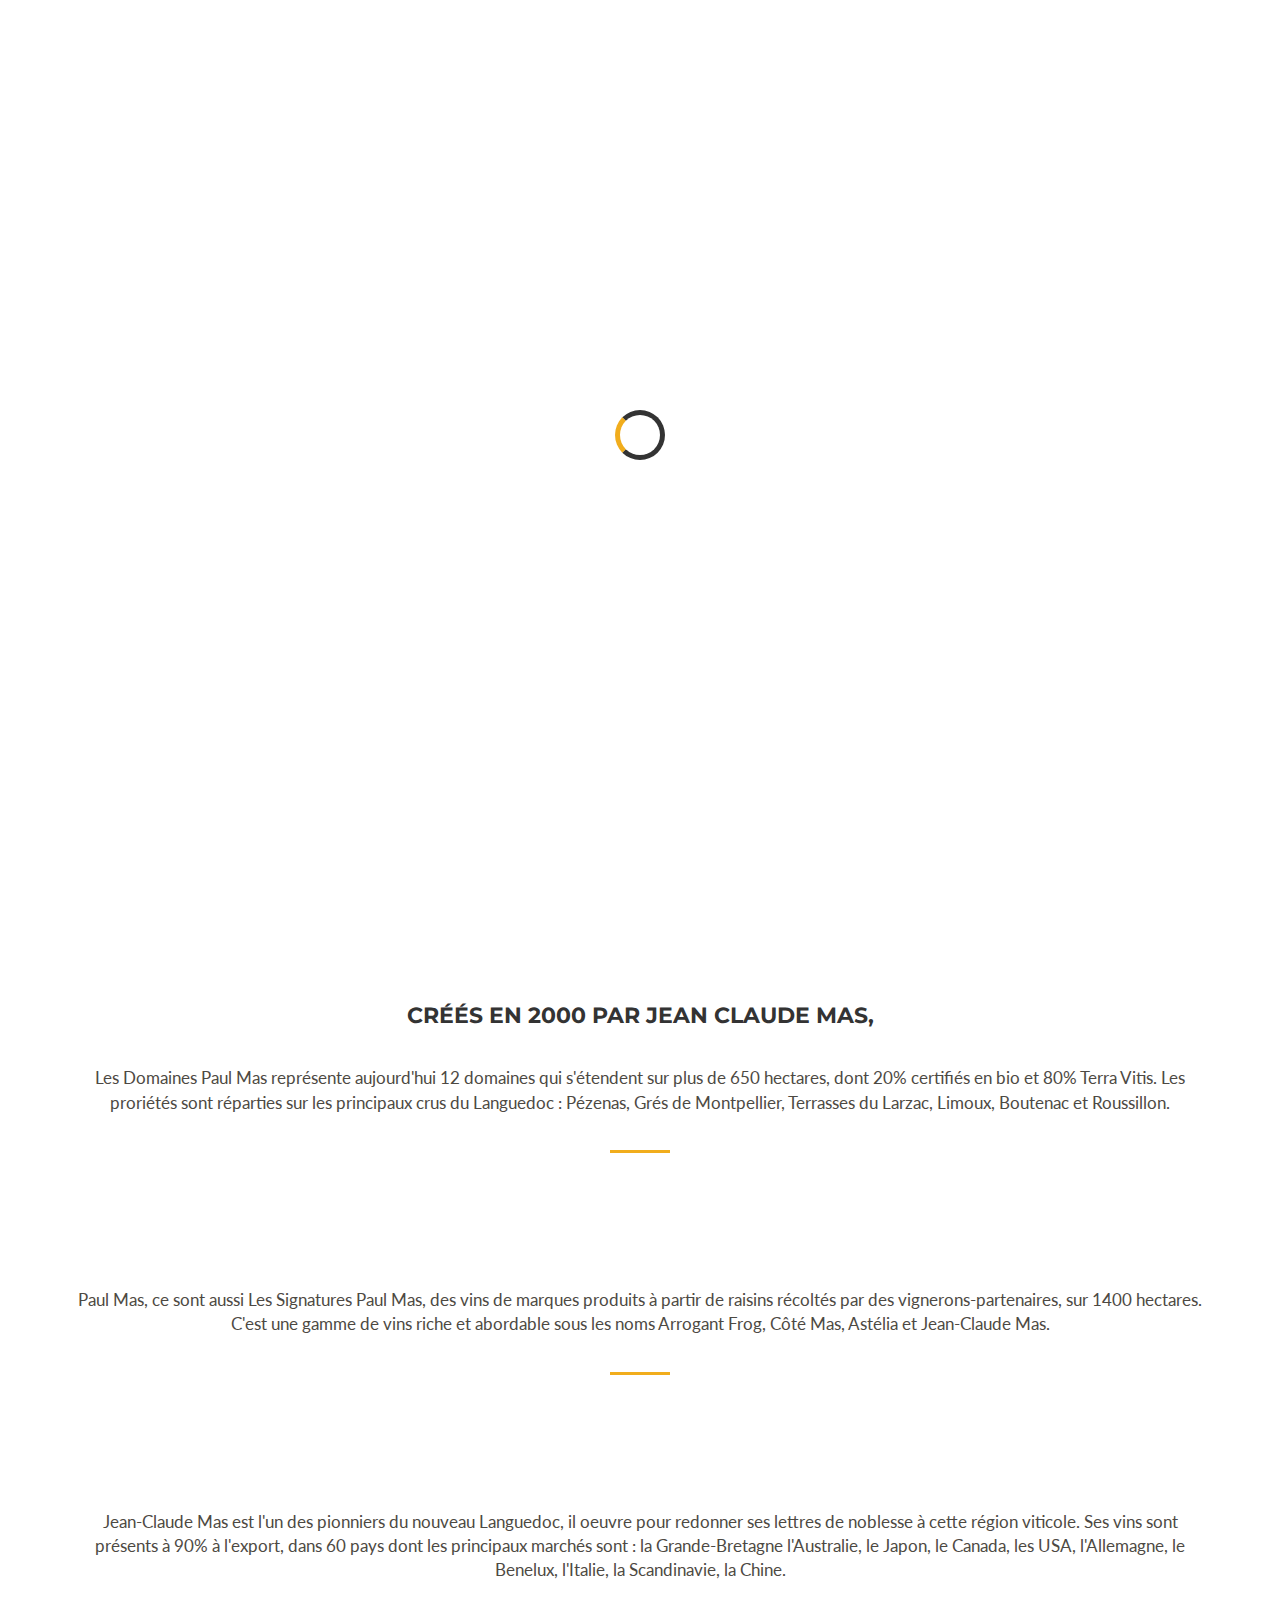
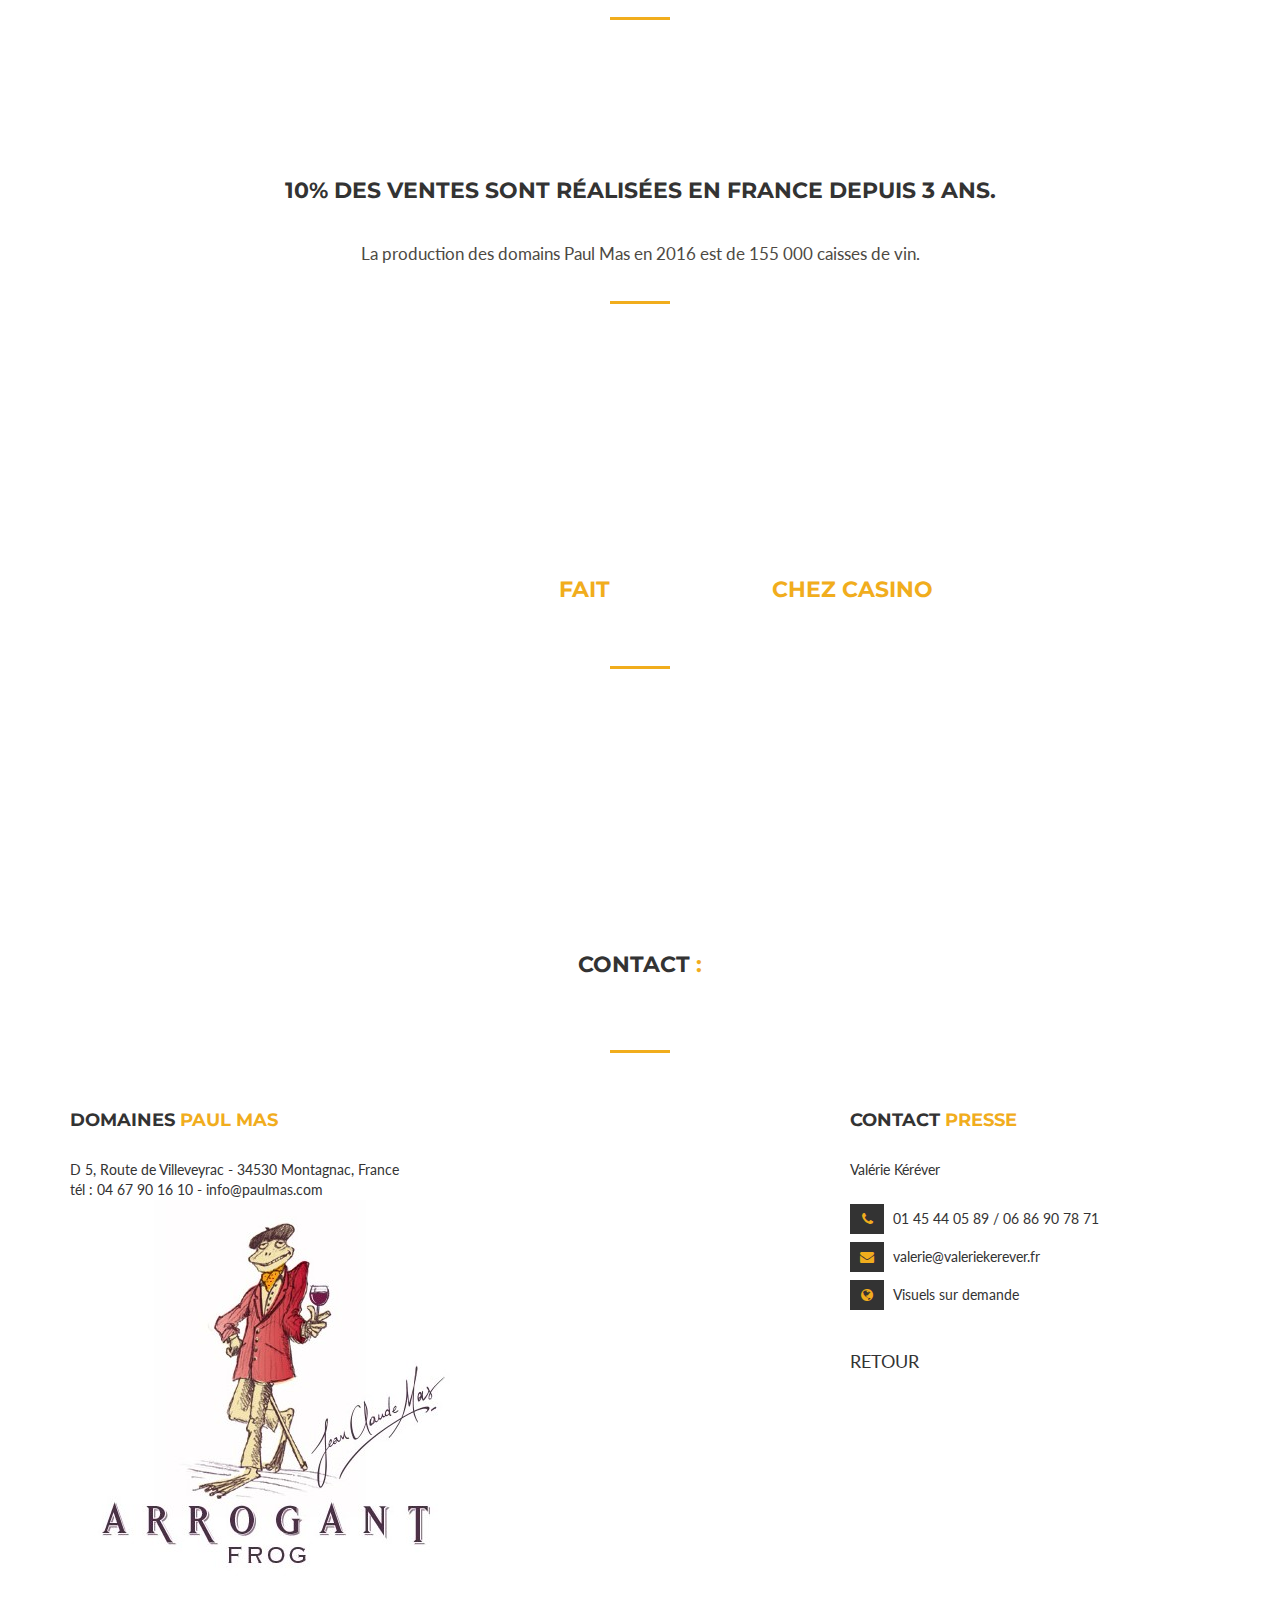
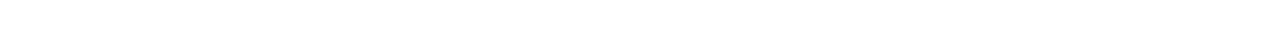
==== frog/about.html @ 51ed3159 "last" ====
<!DOCTYPE html>
<html lang="fr">
  <head>
    <meta charset="utf-8">
    <meta http-equiv="X-UA-Compatible" content="IE=edge">
    <meta name="viewport" content="width=device-width, initial-scale=1">
    <title>A Propos des Domaines Paul Mas</title>

    <!-- CSS Files
        ========================================================================= --> 
    <link href="css/reset.css" rel="stylesheet">
    <link href="css/bootstrap.css" rel="stylesheet">
    <link href="css/style2.css" rel="stylesheet">
    <link href="css/color_3.css" rel="stylesheet">
    <link href="css/font-awesome.min.css" rel="stylesheet">
    <link href="css/jquery.bxslider.css" rel="stylesheet">
    <link href="css/animate.css" rel="stylesheet">

    <!-- HTML5 Shim and Respond.js IE8 support of HTML5 elements and media queries -->
    <!-- WARNING: Respond.js doesn't work if you view the page via file:// -->
    <!--[if lt IE 9]>
      <script src="https://oss.maxcdn.com/libs/html5shiv/3.7.0/html5shiv.js"></script>
      <script src="https://oss.maxcdn.com/libs/respond.js/1.4.2/respond.min.js"></script>
    <![endif]-->
  </head>
  <body>

	
	<!-- Loader page -->
	<div id="pageloader">   
	    <div class="loader-item text-center">
	        <div class="loader">Loading...</div>
	    </div>
	</div>
	<!-- End loader page --> 



	<!-- Primary Page Layout
        ========================================================================= -->
		
	<div id="home">
	
		<div id="slides_background_home">
			<div class="slides-container">
				<div class="img0"></div>
			</div>
		</div>
			
		<div class="container main">
			<div class="fullbg_bigtxt">A Propos Des Domaines Paul Mas</div>
		</div>
			
	</div>




	<!-- menu
        ========================================================================= -->
    <div class="menu_white1">


	</div>
		


	<!-- About Us Section
        ========================================================================= -->
	<section id="about" class="container">	
		<div class="big_title">
			<div class="big_title_txt montserrat_font">Créés en 2000 par Jean Claude Mas,</div>
			<div class="text_und_big_title">
				Les Domaines Paul Mas représente aujourd'hui 12 domaines qui
				s'étendent sur plus de 650 hectares, dont 20% certifiés en bio et 80% Terra Vitis.
				Les proriétés sont réparties sur les principaux crus du Languedoc : Pézenas, Grés de Montpellier,
				Terrasses du Larzac, Limoux, Boutenac et Roussillon.
			</div>
			<div class="big_title_txt_separ background_color"></div>
		</div>

		<div class="big_title">
			<div class="big_title_txt montserrat_font"></div>
			<div class="text_und_big_title">
				Paul Mas, ce sont aussi Les Signatures Paul Mas, des vins de marques produits à partir de raisins
				récoltés par des vignerons-partenaires, sur 1400 hectares.
				C'est une gamme de vins riche et abordable sous les noms Arrogant Frog,
				Côté Mas, Astélia et Jean-Claude Mas.

			</div>
			<div class="big_title_txt_separ background_color"></div>
		</div>

		<div class="big_title">
			<div class="big_title_txt montserrat_font"></div>
			<div class="text_und_big_title">
				Jean-Claude Mas est l'un des pionniers du nouveau Languedoc, il oeuvre pour redonner ses lettres de
				noblesse à cette région viticole.
				Ses vins sont présents à 90% à l'export, dans 60 pays dont les principaux marchés sont :
				la Grande-Bretagne l'Australie, le Japon, le Canada, les USA, l'Allemagne, le Benelux,
				l'Italie, la Scandinavie, la Chine.

			</div>
			<div class="big_title_txt_separ background_color"></div>
		</div>
		<div class="section_content">
			<div class="about_content">

			</div>
		</div>
	</section>
	
	<!-- Our Company Section
        ========================================================================= -->
	<section id="company" class="container">	
		<div class="big_title">
			<div class="big_title_txt montserrat_font">10% des ventes sont réalisées en France depuis 3 ans.</div>
			<div class="text_und_big_title">
				La production des domains Paul Mas en 2016 est de 155 000 caisses de vin.
			</div>
			<div class="big_title_txt_separ background_color"></div>
		</div>

	</section>
		
	<!-- Simple Text Background
        ========================================================================= -->
	<section id="simple_txt_background" class="text-center">
		
		<div class="big_title_txt_bg"> 
			ARROGANT FROG <span class="text_color">FAIT</span> SON ENTREE <span class="text_color"> CHEZ CASINO</span>
		</div>
		<div class="big_title_txt_separ_bg background_color"></div>
	</section>
		

	
	<!-- Contact Us Section
        ========================================================================= -->	
	<section id="contact" class="container">	
		<div class="big_title">
			<div class="big_title_txt montserrat_font">Contact <span class="text_color">:</span></div>
			<div class="text_und_big_title">

			</div>
			<div class="big_title_txt_separ background_color"></div>
		</div>
		<div class="section_content">
			<div class="row">
				<div class="col-md-6 contact_content_left">
					<div class="content_big_title">
						Domaines <span class="text_color">Paul Mas</span>
					</div>
					<div class="contact_small_text">
						D 5, Route de Villeveyrac - 34530 Montagnac, France<br>
						tél : 04 67 90 16 10 - info@paulmas.com
					</div>
					<img src="img/arrogant.jpg">
				</div>
				<div class="col-md-4 col-md-offset-2">
					<div class="content_big_title">
						Contact <span class="text_color">Presse</span>
					</div>
					<div class="contact_small_text">
						Valérie Kéréver
					</div>
					<div class="contact_right_details">
						<div class="">
							<i class="fa fa-phone text_color"></i> 
							<span>01 45 44 05 89 / 06 86 90 78 71</span>
						</div>
						<div class="">
							<i class="fa fa-envelope text_color"></i> 
							<span><a href="#" class="link_hoverw">valerie@valeriekerever.fr</a></span>
						</div>
						<div class="">
							<i class="fa fa-globe text_color"></i> 
							<span>Visuels sur demande</span>
						</div>
					</div>
                        <div class="content_big_title">
                            <a href="index.html">Retour</a>
                        </div>
				</div>
			</div>
			
		</div>
	</section>
	
	
	<!-- Footer
        ========================================================================= -->

    <!-- jQuery (necessary for Bootstrap's JavaScript plugins) -->
    <script src="js/jquery-1.11.0.min.js"></script>
	
    <!-- Plugins for Bootstrap -->
    <script src="js/bootstrap.min.js"></script>
	
	<!-- Jquery Appear -->
    <script src="js/jquery.appear.js"></script>
	
	<!-- jQuery Easing v1.3 -->
    <script src="js/jquery.easing.1.3.js"></script>
    
	<!-- Modernizr v2.7.1 -->
	<script src="js/modernizr-latest.js"></script> 
	
	<!-- enquire -->
	<script src="js/enquire.min.js"></script> 
	
	<!-- WoW animation -->
	<script src="js/wow.min.js"></script>

	<!-- Superslides - v0.6.2 - 2013-07-10 -->
	<script src="js/jquery.superslides.min.js"></script>
	
	<!-- FitVids 1.1 -->
	<script src="js/jquery.fitvids.js"></script>
	
	<!-- jQuery OwlCarousel v1.3.2 -->
	<script src="js/owl.carousel.min.js"></script>

	<!-- jPlayer 2.6.0 -->
	<script src="js/jquery.jplayer.min.js"></script>

	<!-- Isotop -->
	<script src="js/jquery.isotope.min.js"></script>

	<!-- jQuery countTo Plugin -->
	<script src="js/jquery.countTo.js"></script>

	<!-- Sticky -->
	<script src="js/jquery.sticky.js"></script>
	
	<!-- Nice Scroll -->
	<script src="js/jquery.nicescroll.js"></script>
	
	<!-- bxslider -->
	<script src="js/jquery.bxslider.min.js"></script>

	<!--jquery.mb.YTPlayer JS -->
	<script src="js/jquery.mb.YTPlayer.js"></script>
	
	<!-- One Page Nav -->
	<script src="js/jquery.nav.js"></script>

	<!-- Easy Pie Chart -->
	<script src="js/jquery.easy-pie-chart.js"></script>
	
	<!-- GMAP3 Plugin for JQuery -->
	<script type="text/javascript" src="http://maps.google.com/maps/api/js?sensor=false&amp;language=en"></script>
	<script src="js/gmap3.min.js"></script>

	<!-- jQuery code for Masonry Blog -->
	<script src="js/script_masonryb.js"></script>
	
	<!-- jQuery code for plugins -->
    <script src="js/script.js"></script>

    
  </body>
</html>
---- frog/css/style2.css ----
@import url(http://fonts.googleapis.com/css?family=Lato:100,300,400,700,900,100italic,300italic,400italic,700italic,900italic);
@import url(http://fonts.googleapis.com/css?family=Montserrat:400,700);

body {
    overflow:hidden;
}

/* Initial font */
body, a, blockquote{
	font-family: 'Lato', sans-serif;
	font-weight: 400; 
	color: #333333;
	background: url(../img/body_bg.png);
}

p{
	font-family: 'Lato', sans-serif;
	font-weight: 400; 
	color: #505050;
	font-size: 14px;
}

a, input[type="submit"], input[type="reset"]{
	text-decoration: none;
	-webkit-transition: all 0.2s linear;
	-moz-transition: all 0.2s linear;
	-o-transition: all 0.2s linear;
	transition: all 0.2s linear;
}

*:focus {
    outline: 0;
}

.space{
	width: 100%;
	margin: 52px 0;
	height: 10px;
}

button{
	background-color: white;
	border: solid 1px #333333;
	font-size: 14px;
	padding: 12px 22px;
	color: #333333;
}


/* Page Loading */

#pageloader {
	width: 100%;
	height: 100%;
	position: fixed;
	z-index: 999999;
	background: white;
}

.loader-item {
	position: absolute;
	width: auto;
	height: auto;
	margin: -25px 0 0 -25px;
	top:45%;
	left:50%;
	text-align:center;
}

.loader {
  margin: 6em auto;
  font-size: 5px;
  position: relative;
  text-indent: -9999em;
  border-top: 1.1em solid #333333;
  border-right: 1.1em solid #333333;
  border-bottom: 1.1em solid #333333;
  border-left: 1.1em solid #333333;
  -webkit-animation: load8 1.1s infinite linear;
  animation: load8 1.1s infinite linear;
}

.loader,
.loader:after {
  border-radius: 50%;
  width: 10em;
  height: 10em;
}
@-webkit-keyframes load8 {
  0% {
    -webkit-transform: rotate(0deg);
    transform: rotate(0deg);
  }
  100% {
    -webkit-transform: rotate(360deg);
    transform: rotate(360deg);
  }
}
@keyframes load8 {
  0% {
    -webkit-transform: rotate(0deg);
    transform: rotate(0deg);
  }
  100% {
    -webkit-transform: rotate(360deg);
    transform: rotate(360deg);
  }
}

/* Top Menu */
.navsticky{
	width: 100%;
	z-index: 99999;
}

.navbar-topaz{
	background-color: white;
	background-image: none;
	opacity: 0.95;
	-webkit-transition: all 0.2s linear;
	-moz-transition: all 0.2s linear;
	-o-transition: all 0.2s linear;
	transition: all 0.2s linear;
}

.navbar-topaz > .container .navbar-brand, .navbar-topaz > .container-fluid .navbar-brand{
	background-image: none;
}

.navbar-topaz:hover{
	opacity: 1;
}

.navsticky .navbar{
	border-radius: 0;
}

.navsticky .navbar a{
	color: #333333;
	line-height: 34px;
}

.navsticky .dropdown-menu{
	background-color: white;
	color: #333333;
	border-radius: 0;
}

.navsticky .dropdown-menu>li>a, .navsticky .dropdown-menu>li>a{
	background-color: transparent;;
	color: #333333;
}

.navsticky .nav>li>a{
	padding: 10px 25px;
	line-height: 44px;
	background-image: none;
}

.navsticky .dropdown-menu>li>a{
	font-weight: 400;
	background-image: none;
}

.navopacity{
	opacity: 0.9;
}



/* Super Slides background */
#home {
	width:100%;
	height:auto;
	position:relative;	
}

#slides_background {
	position: relative;
	background-color:black;
}

#slides_background .slides-container {
	display: none;
}

#slides_background .slides-container  div,
#slides_background .slides-container  img{
	width:100%;
	height:100%;
}

#slides_background_home {
	position: relative;
	background-color:black;
}

#slides_background_home .slides-container {
	display: none;
}

#slides_background_home .slides-container  div,
#slides_background_home .slides-container  img{
	width:100%;
	height:100%;
}

/* Change the picture of the home background here */
#slides_background_home .slides-container .img0{
	background:url(../img/vignoble.jpg) center fixed ;
}

#slides_background_home .slides-container .img1{
	background:url(../img/bg6.jpg) center fixed ;
}

#slides_background_home .slides-container .img5{
	background:url(../img/bg23.jpg) center fixed ;
}

#slides_background_home .slides-container .img6{
	background:url(../img/pattern_2.png) center fixed ;
}






#slides_background .slides-container .img1{
	background:url(../img/bg6.jpg) center fixed ;
}

#slides_background .slides-container .img2{
	background:url(../img/bg18.jpg) center fixed ;
}

#slides_background .slides-container .img3{
	background:url(../img/bg15.jpg) center fixed ;
}

#slides_background .slides-container .img4{
	background:url(../img/bg11.jpg) center fixed ;
}





/* Super Slides Navigation */

.slides-navigation {
	margin: 0 auto;
	position: absolute;
	z-index: 3;
	top: 45%;
	width: 100%;
}
.slides-navigation a {
	position: absolute;
	top:50%;
	cursor:pointer;
	opacity: 0;
	z-index:1000;
	-webkit-transition: all 0.5s;
	-moz-transition: all 0.5s;
	transition: all 0.5s;
}

.slides-navigation a.prev {
	height:60px;
	width:32px;
	left: 2%;
	background:url(../img/arrow_left1.png) no-repeat;
}

.slides-navigation a.next {
	height:60px;
	width:32px;
	right: 2%;
	background:url(../img/arrow_right1.png) no-repeat;
}


#home:hover .slides-navigation a{
	opacity:0.6;
}

.slides-navigation a:hover{
	opacity:1 !important;
}


/* Super Slide text inside */
.homesliders .bx-wrapper .bx-viewport{
	-moz-box-shadow: none;
	-webkit-box-shadow: none;
	box-shadow: none;
	border: 0px;
	background: transparent;
}

.homesliders .fullbg_bigtxt{
	margin-top: 0px;
}

.homesliders .logo{
	margin-bottom: 40px;
}



/* Content Fixed Full Background */
.main{
	position:absolute;
	width:100%;
	top:55%;
	margin:0 auto;
	z-index:2;
	background: transparent;
	height:auto;
	min-height:300px;
	padding-left: 70px;
}

.fullbg_bigtxt{
	text-transform: uppercase;
	color: white;
	font-size: 48px;
	margin-top: 30px;
	font-weight: 700;
}

.fullbg_bigtxt_slider{
	text-transform: uppercase;
	color: white;
	font-size: 48px;
}

.fullbg_smalltxt{
	color: white;
	font-size: 18px;
	margin-bottom: 30px;
}

.fullgb_extratxt{
	color: white;
	font-weight: 700;
	font-size: 60px;
	background-color: rgba(0, 0, 0, 0.3);
	border: solid 1px white;
	padding: 25px 30px;
	display: inline-block;
}

.fullgb_extratxt_span{
	color: white;
	font-weight: 700;
	font-size: 60px;
	border: solid 1px white;
	padding: 25px 30px;
	display: inline-block;
	background-color: rgba(254, 254, 254, 1);
}

.btn_fullgb{
	color: white;
	text-transform: uppercase;
	font-size: 16px;
	border: solid 1px white;
	padding: 15px 45px;
	text-decoration: none;
}

.btn_fullgb:hover{
	color: #333333;
	background: white;
	text-decoration: none;
}


/* Big Title */
.big_title{
	margin-top: 100px;
	margin-bottom: 55px;
	text-align: center;
	font-size: 0px;
}

.big_title_txt{
	font-size: 22px;
	font-weight: 700;
	display: inline-block;
	text-transform: uppercase;
	margin-bottom: 35px;
}

.big_title_txt_separ{
	width: 60px;
	height: 3px;
	display: inline-block;
	margin-top: 35px;
}

.big_title_txt_separ_bg{
	width: 60px;
	height: 3px;
	display: inline-block;
	margin-top: 60px;
}

.big_title .fa_title{
	background-color: #333333;
	font-size: 60px;
	font-weight: 700;
	border: solid 1px #333333;
	display: inline-block;
	line-height: 86px;
	padding: 0 22px;
	margin: 14px 0;
}

.big_title .fa_title .fa{
	font-size: 48px;
	position: relative;
	top: -5px;
}


.text_und_big_title{
	font-size: 17px;
	color: #4d4943;
}

/* Content for section */
.section_content{
	margin-top: 15px;
	margin-bottom: 55px;
}

/* Content for ABout US */
.about_content{
	text-align: center;
}

.company_img_block{
	position: relative;
	display: inline-block;
	margin: 0 10px 10px 0px;
}

.company_img_block img{
	position: relative;
	display: block;
	max-width: 100%;
}

.company_img_desc{
	position: absolute;
	bottom: 10px;
	left: 10px;
	background: #333333;
	color: white;
	font-size: 14px;
	padding: 10px 22px 10px 15px;
	-webkit-transition: all 0.2s linear;
	-moz-transition: all 0.2s linear;
	-o-transition: all 0.2s linear;
	transition: all 0.2s linear;
}

.company_img_block:hover .company_img_desc{
	left: 30px;
}

.company_img_block:hover img{
	opacity: 0.7;
}

.company_img_block:hover{
	cursor: pointer;
}

.company_content_parag p{
	text-align: justify;
}

.company_content_parag_all{
	position: relative;
	margin: 0;
}
.company_content_parag{
	-webkit-transition: all 0.5s ease-in-out;
  	-moz-transition: all 0.5s ease-in-out;
  	-o-transition: all 0.5s ease-in-out;
  	transition: all 0.5s ease-in-out;
  	opacity:0;
	 -ms-filter:"progid:DXImageTransform.Microsoft.Alpha(Opacity=0)";
  	filter: alpha(opacity=0);
  	position: absolute;
  	top: 0;
  	left: 0;
}

.opaque {
	opacity:1;
	z-index: 999;
	-ms-filter:"progid:DXImageTransform.Microsoft.Alpha(Opacity=100)";
 	filter: alpha(opacity=1);
}


/* About Us Style 1 */
.about_1 .company_btn{
	margin-top: 58px;
}

.about_1 .company_content_parag p{
	width: 96%;
}



/* About Us Style 2 */
.about_2 .company_btn{
	margin-top: 58px;
}

.about_2 .company_content_parag p{
	width: 96%;
}





/* About Us Style 3 */
.about_3 .about_3_btn{
	font-size: 24px;
	border: solid 1px #333333;
	padding: 12px 45px;
	margin: 0 10px;
	display: inline-block;
}

.about_3 .about_3_btn:hover{
	cursor: pointer;
}

.about_3_parag{
	width: 540px;
	margin: 0 auto;
	margin-top: 45px;
	margin-bottom: 50px;
}

.about_3_pimg{
	margin-top: 40px;
}


/* Style inner content */
.content_big_title{
	font-size: 18px;
	display: inline-block;
	color: #333333;
	text-transform: uppercase;
	font-weight: 700;
	font-family: 'Montserrat', sans-serif;
	margin-bottom: 26px;
}

.content_btn{
	color: white;
	font-size: 14px;
	padding: 18px 30px;
	font-weight: 700;
	text-decoration: none;
	background-image: none;
}

.content_btn:hover{
	background: #333333;
	text-decoration: none;
}

.company_btn{
	margin-top: 59px;
}


/* Our Company Section */
.img_border{
	border: solid 1px #333333;
}

.company_cat_row2{
	margin-top: 20px;
}

/* Team Section */
.team_content{
	text-align: center;
	position: relative;
}

.team_img_block{
	display: inline-block;
	margin: 1px;
	position: relative;
}

.team_img_block img{
	display: block;
	position: relative;
}

.team_img_name{
	position: absolute;
	bottom: 15px;
	left: 10px;
	padding: 8px 26px 8px 15px;
	font-size: 14px;
	color: white;
	background-color: #333333;
}

.overlay {
    position: absolute;
    top: 0;
    overflow: auto;
    z-index: 9999;
    visibility: hidden;
    background: white;
    width: 100%;
}

#team .close {
    position: absolute;
    top: 0;
    right: 10px;
    font-size: 36px;
}

.team_img_block:hover{
	cursor: pointer;
    filter: url(filters.svg#grayscale); /* Firefox 3.5+ */
    filter: gray; /* IE6-9 */
    -webkit-filter: grayscale(100%); /* Google Chrome & Safari 6+ */
	-moz-filter: grayscale(100%);
	-ms-filter: grayscale(100%); 
	-o-filter: grayscale(100%);
	-webkit-transition: all 0.2s linear;
	-moz-transition: all 0.2s linear;
	-o-transition: all 0.2s linear;
	transition: all 0.2s linear;
}


.team1.inactive{
   	opacity: 0;
   	-webkit-transition: opacity 0.1s 0.1s ease-in-out;
  	-moz-transition: opacity 0.1s 0.1s ease-in-out;
  	-o-transition: opacity 0.1s 0.1s ease-in-out;
  	transition: opacity 0.1s 0.1s ease-in-out;
}

.team10.inactive{
   	opacity: 0;
   	-webkit-transition: opacity 0.1s 0.2s ease-in-out;
  	-moz-transition: opacity 0.1s 0.2s ease-in-out;
  	-o-transition: opacity 0.1s 0.2s ease-in-out;
  	transition: opacity 0.1s 0.2s ease-in-out;
}

.team4.inactive{
   	opacity: 0;
   	-webkit-transition: opacity 0.1s 0.3s ease-in-out;
  	-moz-transition: opacity 0.1s 0.3s ease-in-out;
  	-o-transition: opacity 0.1s 0.3s ease-in-out;
  	transition: opacity 0.1s 0.3s ease-in-out;
}

.team6.inactive{
   	opacity: 0;
   	-webkit-transition: opacity 0.1s 0.4s ease-in-out;
  	-moz-transition: opacity 0.1s 0.4s ease-in-out;
  	-o-transition: opacity 0.1s 0.4s ease-in-out;
  	transition: opacity 0.1s 0.4s ease-in-out;
}

.team5.inactive{
   	opacity: 0;
   	-webkit-transition: opacity 0.1s 0.6s ease-in-out;
  	-moz-transition: opacity 0.1s 0.6s ease-in-out;
  	-o-transition: opacity 0.1s 0.6s ease-in-out;
  	transition: opacity 0.1s 0.6s ease-in-out;
}

.team8.inactive{
   	opacity: 0;
   	-webkit-transition: opacity 0.1s 0.7s ease-in-out;
  	-moz-transition: opacity 0.1s 0.7s ease-in-out;
  	-o-transition: opacity 0.1s 0.7s ease-in-out;
  	transition: opacity 0.1s 0.7s ease-in-out;
}

.team2.inactive{
   	opacity: 0;
   	-webkit-transition: opacity 0.1s 0.8s ease-in-out;
  	-moz-transition: opacity 0.1s 0.8s ease-in-out;
  	-o-transition: opacity 0.1s 0.8s ease-in-out;
  	transition: opacity 0.1s 0.8s ease-in-out;
}

.team9.inactive{
   	opacity: 0;
   	-webkit-transition: opacity 0.1s 0.9s ease-in-out;
  	-moz-transition: opacity 0.1s 0.9s ease-in-out;
  	-o-transition: opacity 0.1s 0.9s ease-in-out;
  	transition: opacity 0.1s 0.9s ease-in-out;
}

.team3.inactive{
   	opacity: 0;
   	-webkit-transition: opacity 0.1s 1s ease-in-out;
  	-moz-transition: opacity 0.1s 1s ease-in-out;
  	-o-transition: opacity 0.1s 1s ease-in-out;
  	transition: opacity 0.1s 1s ease-in-out;
}

.team7.inactive{
   	opacity: 0;
   	-webkit-transition: opacity 0.1s 1.1s ease-in-out;
  	-moz-transition: opacity 0.1s 1.1s ease-in-out;
  	-o-transition: opacity 0.1s 1.1s ease-in-out;
  	transition: opacity 0.1s 1.1s ease-in-out;
}

.overlay.active{
	visibility: visible;
	-webkit-transition: visibility 0.1s 1.2s ease-in-out;
  	-moz-transition: visibility 0.1s 1.2s ease-in-out;
  	-o-transition: visibility 0.1s 1.2s ease-in-out;
  	transition: visibility 0.1s 1.2s ease-in-out;
}

.overlay.active_reverse{
	visibility: hidden;
	-webkit-transition: visibility 0.1s ease-in-out;
  	-moz-transition: visibility 0.1s ease-in-out;
  	-o-transition: visibility 0.1s ease-in-out;
  	transition: visibility 0.1s ease-in-out;
}

.overlay img{
	position: static;
}

.overlay_name{
	font-size: 30px;
}

.overlay_sep{
	display: inline-block;
	width: 65px;
	height: 3px;
	margin: 20px 0px 15px;
}

.overlay_stitle{
	font-size: 18px;
	font-weight: 400; 
}

.overlay_social_btn{
	border: solid 1px #333333;
	font-size: 18px;
	width: 46px;
	height: 40px;
	margin-right: 10px;
	display: inline-block;
	text-align: center;
	padding-top: 7px;
}

.overlay_social{
	margin-top: 10px;
}

.overlay_p{
	font-size: 12px;
	color: #505050;
	text-align: center;
	margin: 0 auto;
	width: 325px;
	margin-top: 8px;
	margin-bottom: 25px;
}


.team7.active{
   	opacity: 1;
   	-webkit-transition: opacity 0.1s 0.1s ease-in-out;
  	-moz-transition: opacity 0.1s 0.1s ease-in-out;
  	-o-transition: opacity 0.1s 0.1s ease-in-out;
  	transition: opacity 0.1s 0.1s ease-in-out;
}

.team3.active{
   	opacity: 1;
   	-webkit-transition: opacity 0.1s 0.2s ease-in-out;
  	-moz-transition: opacity 0.1s 0.2s ease-in-out;
  	-o-transition: opacity 0.1s 0.2s ease-in-out;
  	transition: opacity 0.1s 0.2s ease-in-out;
}

.team9.active{
   	opacity: 1;
   	-webkit-transition: opacity 0.1s 0.3s ease-in-out;
  	-moz-transition: opacity 0.1s 0.3s ease-in-out;
  	-o-transition: opacity 0.1s 0.3s ease-in-out;
  	transition: opacity 0.1s 0.3s ease-in-out;
}

.team2.active{
   	opacity: 1;
   	-webkit-transition: opacity 0.1s 0.4s ease-in-out;
  	-moz-transition: opacity 0.1s 0.4s ease-in-out;
  	-o-transition: opacity 0.1s 0.4s ease-in-out;
  	transition: opacity 0.1s 0.4s ease-in-out;
}

.team8.active{
   	opacity: 1;
   	-webkit-transition: opacity 0.1s 0.6s ease-in-out;
  	-moz-transition: opacity 0.1s 0.6s ease-in-out;
  	-o-transition: opacity 0.1s 0.6s ease-in-out;
  	transition: opacity 0.1s 0.6s ease-in-out;
}

.team5.active{
   	opacity: 1;
   	-webkit-transition: opacity 0.1s 0.7s ease-in-out;
  	-moz-transition: opacity 0.1s 0.7s ease-in-out;
  	-o-transition: opacity 0.1s 0.7s ease-in-out;
  	transition: opacity 0.1s 0.7s ease-in-out;
}

.team6.active{
   	opacity: 1;
   	-webkit-transition: opacity 0.1s 0.8s ease-in-out;
  	-moz-transition: opacity 0.1s 0.8s ease-in-out;
  	-o-transition: opacity 0.1s 0.8s ease-in-out;
  	transition: opacity 0.1s 0.8s ease-in-out;
}

.team4.active{
   	opacity: 1;
   	-webkit-transition: opacity 0.1s 0.9s ease-in-out;
  	-moz-transition: opacity 0.1s 0.9s ease-in-out;
  	-o-transition: opacity 0.1s 0.9s ease-in-out;
  	transition: opacity 0.1s 0.9s ease-in-out;
}

.team10.active{
   	opacity: 1;
   	-webkit-transition: opacity 0.1s 1s ease-in-out;
  	-moz-transition: opacity 0.1s 1s ease-in-out;
  	-o-transition: opacity 0.1s 1s ease-in-out;
  	transition: opacity 0.1s 1s ease-in-out;
}

.team1.active{
   	opacity: 1;
   	-webkit-transition: opacity 0.1s 1.1s ease-in-out;
  	-moz-transition: opacity 0.1s 1.1s ease-in-out;
  	-o-transition: opacity 0.1s 1.1s ease-in-out;
  	transition: opacity 0.1s 1.1s ease-in-out;
}

.overlay.active{
	visibility: visible;
	-webkit-transition: visibility 0.1s 1.2s ease-in-out;
  	-moz-transition: visibility 0.1s 1.2s ease-in-out;
  	-o-transition: visibility 0.1s 1.2s ease-in-out;
  	transition: visibility 0.1s 1.2s ease-in-out;
}

.overlay.active_reverse{
	visibility: hidden;
	-webkit-transition: visibility 0.1s ease-in-out;
  	-moz-transition: visibility 0.1s ease-in-out;
  	-o-transition: visibility 0.1s ease-in-out;
  	transition: visibility 0.1s ease-in-out;
}

#team .close:hover{
	border: none;
	background-color: transparent;
}





/* Managers */
.managers_img_block{
	display: inline-block;
	position: relative;
	margin: 2px;
}

.managers_img_block img{
	display: inline-block;
	position: relative;
}

.managers_img_desc{
	position: absolute;
	top: 0;
	left: 0;
	font-size: 18px;
	color: white;
	background: url(../img/darkbg_on-hover.png);
	width: 100%;
	height: 100%;
	opacity: 0;
	z-index: 1;
	-webkit-transition: all 0.2s linear;
	-moz-transition: all 0.2s linear;
	-o-transition: all 0.2s linear;
	transition: all 0.2s linear;
}

.managers_img_desc:hover{
	cursor: pointer;
	opacity: 1;
}

.managers_img_desc_ins{
	padding: 20px;
}

.managers_ins_name{
	color: white;
	font-size: 24px;
	background-color: #333333;
	padding: 12px 30px;
	display: inline-block;
}

.managers_ins_p{
	font-size: 12px;
	text-align: justify;
	margin-top: 7px;
}

.managers_ins_stb{
	margin-top: 22px;
	font-weight: 400; 
}

.managers_ins_stf{
	margin-top: 22px;
	font-weight: 400; 
}

.managers_ins_ico{
	color: white;
	background-color: #333333;
	width: 45px;
	display: inline-block;
	height: 45px;
	text-align: center;
	padding-top: 7px;
	font-size: 22px;
	margin-right: 5px;
}


/* Skills */
.skills_content_block{
	margin: 25px 0;
}
.skills_content_title{
	font-size: 24px;
	background: #333333;
	color: white;
	padding: 7px;
}

.skills_content_image{
	margin: 42px 0px;
}

.skills_content_nmbr{
	font-size: 48px;
	font-family: 'Roboto', sans-serif;
	font-weight: 700;
	border-bottom: solid 3px #333333;
	padding-bottom: 15px;
}

/* Services */
.service_content_block{
	margin-bottom: 45px;
}

.service_content_title{
	font-size: 18px;
	background: #333333;
	color: white;
	padding-top: 15px;
	padding-bottom: 13px;
	font-family: 'Montserrat', sans-serif;
}

.service_content_block .fa{
	margin: 30px 0px 20px;
}

.service_content_desc{
	color: #5b5b5b;
	font-size: 14px;
}

.service_content_sep{
	display: inline-block;
	width: 65px;
	height: 3px;
	margin: 20px 0px 25px;
}

.service_content_listtitle{
	font-size: 18px;
	margin-bottom: 8px;
}

.service_content_list{
	color: #5b5b5b;
	border-bottom: solid 3px #333333;
	padding-bottom: 28px;
}


/* Price */
.price_content_sep{
	display: inline-block;
	width: 65px;
	height: 3px;
	margin: 20px 0px 25px;
}

.price_content_title{
	font-size: 24px;
	background: #333333;
	color: white;
	padding: 23px;
}

.price_content_price{
	font-size: 36px;
	font-family: 'Roboto', sans-serif;
	font-weight: 700;
	margin-top: 25px;
}

.price_content_price span{
	font-size: 18px;
	font-family: 'Roboto', sans-serif;
	font-weight: 400;
	color: #949494;
}

.price_content_list{
	font-size: 14px;
	color: #5b5b5b;
}

.price_list_sep{
	display: inline-block;
	width: 200px;
	height: 1px;
	margin: 6px 0px;
	background-color: #c2c2c2;
}

.price_content_action{
	
}

.price_btn_action{
	text-decoration: none;
	display: inline-block;
	font-size: 18px;
	border: solid 1px #333333;
	padding: 12px 95px;
	margin-top: 22px;
	background-image: none;
	background-color: white;
}

.price_btn_action:hover{
	text-decoration: none;
	background-color: #333333;
}



/* Price 2 Columns */
.price2_col{
	width: 750px;
	margin: 0 auto;
}

.price_2col{
	width: 330px;
	display: inline-block;
	margin: 0 20px;
}



/* Price 3 Columns */
.price3_col{
	width: 900px;
	margin: 0 auto;
}

.price_3col{
	width: 280px;
	display: inline-block;;
}

.price_middle_col{
	margin: 0 24px;
}





/* Portfolio */

.portfolio_section{
	margin-top: 70px;
}

.portfolio_navigation_list li{
	display: inline;
	margin: 0px 8px
}

.portfolio_navigation_list a{
	text-decoration: none;
	font-size: 14px;
	border: solid 1px #333333;
	padding: 10px 40px;
}

.portfolio_navigation_list a:hover{
	text-decoration: none;
	background-color: #333333;
}

.portfolio_navigation_list a.active{
	text-decoration: none;
	background-color: #333333;
}

.portfolio_items{
	margin-top: 45px;
}

.portfolio_item{
	margin: 2px;
	position: relative;
	display: inline-block;
}

.portfolio_item img{
	display: block;
	position: relative;
}

.portfolio_item_info{
	position: absolute;
	top: 0;
	left: 0;
	width: 100%;
	height: 100%;
	background-color: white;
	border: solid 2px #333333;
	padding: 20px;
	opacity: 0;
	-webkit-transition: all 0.2s linear;
	-moz-transition: all 0.2s linear;
	-o-transition: all 0.2s linear;
	transition: all 0.2s linear;
}

.portfolio_item_info:hover{
	cursor: pointer;
	opacity: 1;
}

.portfolio_item_sep{
	display: inline-block;
	width: 65px;
	height: 3px;
	margin: 20px 0px 15px;
}

.portfolio_item_title{
	font-size: 18px;
	margin-top: 20px;
}

.portfolio_item_p{
	color: #5b5b5b;
	font-size: 14px;
}

.portfolio_item_btnblock{
	margin-top: 35px;
}

.portfolio_item_btn{
	text-decoration: none;
	padding: 13px 35px;
	color: white;
	font-size: 14px;
	font-weight: 700;
	background-image: none;
}

.portfolio_items *{	
    -webkit-transition: all 0.3s ease-out;
	-moz-transition: all 0.3s ease-out;
	-ms-transition: all 0.3s ease-out;
	-o-transition: all 0.3s ease-out;
	transition: all 0.3s ease-out;
}


/* Partners */
.partner_items .item{
  margin: 3px;
}
.partner_items .item img{
  display: block;
}

/* Testimonials */
#testimonials{
	margin-bottom: 55px;
}

.testimonials_content .fa{
	font-size: 60px;
	background-color: white;
	padding-right: 10px;
}

.testimonials_content_ribn{
	height: 3px;
	width: 100%;
	display: inherit;
	position: relative;
	top: -34px;
	z-index: -1;
}

.testimonials_content_text{
	color: #5b5b5b;
	font-size: 14px;
	border-bottom: solid 3px #333333;
	padding-bottom: 30px;
	text-align:justify;
}

.testimonials_content_author{
	margin-top: 15px;
}

.testimonials_content_img{
	float: left;
}

.testimonials_content_info{
	float: left;
	margin-left: 10px;
}

.testimonials_content_name{
	font-weight: 400; 
	font-size: 14px;
	line-height: 10px;
	margin-top: 18px;
}

.testimonials_content_function{
	color: #5b5b5b;
	font-size: 14px;
}

/* Blog */
#blog{
	margin-bottom: 75px;
}

.blog_content_title{
	font-size: 24px;
	margin-top: 5px;
}

.blog_content_title span{
	position: relative;
	top: 4px;
}

.blog_content_title .fa{
	background-color: #333333;
	padding: 10px 12px;
	font-size: 14px;
}

.blog_content_p{
	font-size: 14px;
	color: #5b5b5b;
	margin-top: 10px;
	text-align:justify;
}

.blog_content_details{
	font-size: 14px;
	color: #828282;
	border-top: solid 1px #c1c1c1;
	border-bottom: solid 3px #333333;
	padding: 10px 0px;
	margin-top: 18px;
}

.blog_content_date{
	float: left;
}

.blog_content_more{
	float: right;
}

.blog_content_more a{
	text-decoration: none;
	color: #828282;
}

.clear{
	clear: both;
	overflow: hidden;
}

.blog-post {
	width: 370px;
	margin: 8px 10px; 
	float: left;
	margin-bottom: 20px;
}

.blog-post2c {
	width: 560px;
	margin: 8px 12px; 
	float: left;
	margin-bottom: 20px;
}

.blogsidebar .blog-post {
	width: 370px;
	margin: 8px 20px; 
	float: left;
	margin-bottom: 20px;
}

.blog-post {
	-webkit-transition: all 0.3s ease-out;
	-moz-transition: all 0.3s ease-out;
	-ms-transition: all 0.3s ease-out;
	-o-transition: all 0.3s ease-out;
	transition: all 0.3s ease-out;
}

.bog_navigation{
	margin-top: 70px;
	margin-bottom: 45px;
}

.bog_navigation .current{
	color: #f48e0b;
	background-color: #333333;
	text-decoration: none;
	border: solid 1px #333333;
	cursor: default;
}

.bog_navigation_btn{
	text-decoration: none;
	font-size: 14px;
	border: solid 1px #333333;
	padding: 10px;
	margin: 0 5px;
	display: inline-block;
	width: 44px;
}

.testone{
	background-color: red;
}

.texttwo{
	background-color: yellow;
}

.blog_article{
	margin-bottom: 45px;
}

.blog_article em:after{
	content: "•";
	padding: 0 8px;
}

.dropcap{
	float: left;
	font-size: 36px;
	line-height: 26px;
	padding-right: 10px;
	padding-top: 8px;
}

.blog_article .blog_content_p{
	margin-top: 25px;
}

.blog_author{
	clear: both;
	margin: 30px 0 45px;
	padding: 20px 0;
	border-top: solid 1px #cccccc;
	border-bottom: solid 1px #cccccc;
}

.blog_author_img{
	float: left;
	margin-right: 15px;
}

.blog_author_info{
	float: left;
	width: 85%;
}

.blog_author_name{
	font-size: 24px;
}

.blog_author_txt{
	color: #505050;
	font-size: 12px;
}

.shareblock img{
	margin-right: 5px;
	cursor: pointer;
}

.blog_comments{
	padding-bottom: 15px;
	border-bottom: solid 1px #cccccc;
	margin-bottom: 25px;
}

.blog_comments_img{
	float: left;
	margin-right: 15px;
}

.blog_comments_info{
	float: left;
	width: 85%;
}

.number_comment{
	font-size: 24px;
	color: #505050;
	margin-bottom: 20px;
}

.blog_comments_txt{
	color: #505050;
}

.blog_under_comments{
	padding-left: 50px;
	margin-bottom: 25px;
}

.blog_comments_name{
	margin-bottom: 10px;
}

.blog_under_comments a,.blog_comments a{
	text-decoration: none;
	font-weight: bold;
}

.comment_date{
	font-size: 12px;
	color: #969696;
	display: inline-block;;
}

.post_comment input[type="text"]{
	line-height: 20px;
	width: 100%;
	padding-top: 10px;
	padding-bottom: 10px;
	padding-left: 10px;
	border: solid 1px #333333;
}

.post_comment textarea{
	line-height: 20px;
	width: 100%;
	padding-top: 10px;
	padding-bottom: 10px;
	padding-left: 10px;
	height: 180px;
	margin-top: 25px;
	border: solid 1px #333333;
}

.comment_inp_top{
	margin: 40px 0 25px;
	font-size: 24px;
	color: #505050;
}

.inputbtn{
	cursor: pointer;
	display: inline-block;
	font-size: 13px;
	padding: 10px 25px;
	-webkit-transition: all 0.2s linear;
	-moz-transition: all 0.2s linear;
	-o-transition: all 0.2s linear;
	transition: all 0.2s linear;
	border-radius: 1px;
	background: white;
	border: solid 1px #333333;
}

.submit_comment{
	float: right;
	margin-top: 20px;
}

.blog_content_thumbnail .bx-wrapper{
	margin-bottom: 0;
}

.blog_content_thumbnail .bx-wrapper .bx-viewport{
	border: 0;
	position: static;
}


/* Blog Side Bar */
.widget {
	margin-bottom: 55px;
}

.widget .search-form {
	position: relative;
}

.widget .search-form input[type="text"] {
	position: relative;
	padding: 12px 11px;
	color: #686868;
	display: block;
	width: 100%;
}

.widget .search-form button[type="submit"] {
	background: none;
	border: none;
	position: absolute;
	top: 0;
	right: 0;
	cursor: pointer;
	font-size: 14px;
	color: #686868;
}

.widget_title{
	border-left: solid 4px;
	font-size: 20px;
	padding-left: 8px;
	margin-bottom: 20px;
}

.widget .sidebar_post{
	border-bottom: 1px solid #efefef;
	margin-bottom: 15px;
	padding-bottom: 15px;
	position: relative;
}

.sidebar_post_title a{
	font-size: 12px;
}

.sidebar_post span{
	font-size: 11px;
	margin-top: 8px;
	color: #505050;
}


/* Categories Widget */
.categories a{
	font-size: 12px;
}

/* Tags Widget */
.tags_widget ul li {
	float: left;
	margin: 0 4px 4px 0;
	padding: 0;
}

.tags_widget ul li a {
	font-size: 12px;
	display: block;
	padding: 4px 10px;
	background: #f9f9f9;
	-webkit-transition: background 0.2s linear;
	-moz-transition: background 0.2s linear;
	-o-transition: background 0.2s linear;
	transition: background 0.2s linear;
}




/* Audio Player */
div.jp-audio,div.jp-audio-stream,div.jp-video {
    font-size: 1.25em;
    line-height: 1.6;
    color: #686868;
    background-color: #323232;
    clear: both;
    height: 34px;
}

div.jp-audio {
    width: 100%;
}

div.jp-audio-stream {
    width: 182px;
}

div.jp-video-270p {
    width: 480px;
}

div.jp-video-360p {
    width: 640px;
}

div.jp-video-full {
    width: 480px;
    height: 270px;
    position: static!important;
    position: relative;
}

div.jp-video-full div div {
    z-index: 1000;
}

div.jp-video-full div.jp-jplayer {
    top: 0;
    left: 0;
    position: fixed!important;
    position: relative;
    overflow: hidden;
}

div.jp-video-full div.jp-gui {
    position: fixed!important;
    position: static;
    top: 0;
    left: 0;
    width: 100%;
    height: 100%;
    z-index: 1001;
}

div.jp-video-full div.jp-interface {
    position: absolute!important;
    position: relative;
    bottom: 0;
    left: 0;
}

div.jp-interface {
    position: relative;
    background-color: #323232;
    width: 100%;
}

div.jp-audio div.jp-type-playlist div.jp-interface,div.jp-audio div.jp-type-single div.jp-interface,div.jp-audio-stream div.jp-type-single div.jp-interface {
    height: 34px;
}

div.jp-video div.jp-interface {
    border-top: 1px solid #009be3;
}

div.jp-controls-holder {
    clear: both;
    width: 440px;
    margin: 0 auto;
    position: relative;
    overflow: hidden;
    top: -8px;
}

div.jp-interface .jp-controls {
    list-style-type: none;
    margin: 0;
    padding: 0;
    overflow: hidden;
}

div.jp-audio .jp-controls {
    width: 100%;
}

div.jp-audio-stream .jp-controls {
    width: 142px;
    padding: 20px 20px 0;
}

div.jp-video div.jp-type-single .jp-controls {
    width: 78px;
    margin-left: 200px;
}

div.jp-video div.jp-type-playlist .jp-controls {
    width: 134px;
    margin-left: 172px;
}

div.jp-interface .jp-controls li,div.jp-video .jp-controls {
    display: inline;
}

div.jp-interface .jp-controls a {
    display: block;
    overflow: hidden;
    text-indent: -9999px;
}

a.jp-pause,a.jp-play {
    width: 34px;
    height: 34px;
    float: left;
    border-right: 1px solid #1a1a1a;
}

a.jp-play {
    background: url(../img/audio-controls.png) 0 0 no-repeat;
}

a.jp-play:hover {
    background: url(../img/audio-controls.png) 0 -34px no-repeat;
}

a.jp-pause {
    background: url(../img/audio-controls.png) -34px 0 no-repeat;
    display: none;
}

a.jp-pause:hover {
    background: url(../img/audio-controls.png) -34px -34px no-repeat;
}

a.jp-next,a.jp-previous,a.jp-stop {
    width: 28px;
    height: 28px;
    margin-top: 6px;
}

div.jp-progress {
    overflow: hidden;
    background-color: #ddd;
}

div.jp-audio div.jp-progress {
    position: absolute;
    top: 14px;
    height: 6px;
}

div.jp-audio div.jp-type-single div.jp-progress {
    left: 95px;
}

div.jp-audio div.jp-type-playlist div.jp-progress {
    left: 166px;
    width: 130px;
}

div.jp-video div.jp-progress {
    top: 0;
    left: 0;
    width: 100%;
    height: 10px;
}

div.jp-seek-bar {
    background: #bebebe;
    width: 0;
    height: 100%;
    cursor: pointer;
}

div.jp-play-bar {
    width: 0;
    height: 100%;
}

a.jp-mute,a.jp-unmute,a.jp-volume-max {
    width: 34px;
    height: 34px;
    float: right;
    border-left: 1px solid #545454;
}

div.jp-video a.jp-mute,div.jp-video a.jp-unmute,div.jp-video a.jp-volume-max {
    position: absolute;
    top: 12px;
    margin-top: 0;
}

div.jp-video a.jp-mute,div.jp-video a.jp-unmute {
    left: 50px;
}

div.jp-video a.jp-volume-max {
    left: 134px;
}

a.jp-mute {
    background: url(../img/audio-controls.png) -68px 0 no-repeat;
}

a.jp-mute:hover {
    background: url(../img/audio-controls.png) -68px -34px no-repeat;
}

a.jp-unmute {
    background: url(../img/audio-controls.png) -102px 0 no-repeat;
    display: none;
}

div.jp-volume-bar {
    position: relative;
    overflow: hidden;
    background: #bebebe;
    width: 46px;
    height: 6px;
    margin-top: 14px;
    margin-right: 15px;
    cursor: pointer;
}

div.jp-audio div.jp-volume-bar {
    float: right;
}

div.jp-audio-stream div.jp-volume-bar {
    top: 37px;
    left: 92px;
}

div.jp-video div.jp-volume-bar {
    top: 17px;
    left: 72px;
}

div.jp-volume-bar-value {
    width: 0;
    height: 6px;
}

div.jp-audio div.jp-time-holder {
    position: absolute;
    top: 50px;
}

div.jp-audio div.jp-type-single div.jp-time-holder {
    left: 110px;
    width: 186px;
}

div.jp-audio div.jp-type-playlist div.jp-time-holder {
    left: 166px;
    width: 130px;
}

div.jp-current-time,div.jp-duration {
    width: 60px;
    font-size: 11px;
    color: #EFEFEF;
    text-align: center;
    height: 34px;
    line-height: 34px;
}

div.jp-current-time {
    float: left;
    display: inline;
    border-left: 1px solid #545454;
}

div.jp-duration {
    float: right;
    display: inline;
    text-align: center;
    border-right: 1px solid #1a1a1a;
}

div.jp-video div.jp-current-time {
    margin-left: 20px;
}

div.jp-video div.jp-duration {
    margin-right: 20px;
}

div.jp-title {
    font-weight: 700;
    text-align: center;
}

div.jp-playlist,div.jp-title {
    width: 100%;
    background-color: #ccc;
    border-top: 1px solid #009be3;
}

div.jp-type-playlist div.jp-title,div.jp-type-single div.jp-playlist,div.jp-type-single div.jp-title {
    border-top: 0;
}

div.jp-playlist ul,div.jp-title ul {
    list-style-type: none;
    margin: 0;
    padding: 0 20px;
    font-size: .72em;
}

div.jp-title li {
    padding: 5px 0;
    font-weight: 700;
}

div.jp-playlist li {
    padding: 5px 0 4px 20px;
    border-bottom: 1px solid #eee;
}

div.jp-playlist li div {
    display: inline;
}

div.jp-type-playlist div.jp-playlist li:last-child {
    padding: 5px 0 5px 20px;
    border-bottom: 0;
}

div.jp-type-playlist div.jp-playlist li.jp-playlist-current {
    list-style-type: square;
    list-style-position: inside;
    padding-left: 7px;
}

div.jp-type-playlist div.jp-playlist a {
    color: #333;
    text-decoration: none;
}

div.jp-type-playlist div.jp-playlist a.jp-playlist-current,div.jp-type-playlist div.jp-playlist a:hover {
    color: #0d88c1;
}

div.jp-type-playlist div.jp-playlist a.jp-playlist-item-remove {
    float: right;
    display: inline;
    text-align: right;
    margin-right: 10px;
    font-weight: 700;
    color: #666;
}

div.jp-type-playlist div.jp-playlist a.jp-playlist-item-remove:hover {
    color: #0d88c1;
}

div.jp-type-playlist div.jp-playlist span.jp-free-media {
    float: right;
    display: inline;
    text-align: right;
    margin-right: 10px;
}

div.jp-type-playlist div.jp-playlist span.jp-free-media a {
    color: #666;
}

div.jp-type-playlist div.jp-playlist span.jp-free-media a:hover {
    color: #0d88c1;
}

span.jp-artist {
    font-size: .8em;
    color: #666;
}

div.jp-video-play {
    width: 100%;
    overflow: hidden;
    cursor: pointer;
    background-color: rgba(0,0,0,0);
}

div.jp-video-270p div.jp-video-play {
    margin-top: -270px;
    height: 270px;
}

div.jp-video-360p div.jp-video-play {
    margin-top: -360px;
    height: 360px;
}

div.jp-video-full div.jp-video-play {
    height: 100%;
}

a.jp-video-play-icon {
    position: relative;
    display: block;
    width: 112px;
    height: 100px;
    margin-left: -56px;
    margin-top: -50px;
    left: 50%;
    top: 50%;
    text-indent: -9999px;
}

div.jp-jplayer,div.jp-jplayer audio {
    width: 0;
    height: 0;
}

div.jp-jplayer {
    background-color: #000;
}

ul.jp-toggles {
    list-style-type: none;
    padding: 0;
    margin: 0 auto;
    overflow: hidden;
}

div.jp-audio .jp-type-single ul.jp-toggles {
    width: 25px;
}

div.jp-audio .jp-type-playlist ul.jp-toggles {
    width: 55px;
    margin: 0;
    position: absolute;
    left: 325px;
    top: 50px;
}

div.jp-video ul.jp-toggles {
    margin-top: 10px;
    width: 100px;
}

ul.jp-toggles li {
    display: block;
    float: right;
}

ul.jp-toggles li a {
    display: block;
    width: 25px;
    height: 18px;
    text-indent: -9999px;
    line-height: 100%;
}

.jp-no-solution {
    padding: 5px;
    font-size: .8em;
    background-color: #eee;
    border: 2px solid #009be3;
    color: #000;
    display: none;
}

.jp-no-solution a {
    color: #000;
}

.jp-no-solution span {
    font-size: 1em;
    display: block;
    text-align: center;
    font-weight: 700;
}

div.jp-play-bar {
	background: #fe7e17;
}
div.jp-volume-bar-value {
	background: #fe7e17;
}


/* Quote for the blog */
.blog_content_quote{
	background-color: #dbdbdb;
	font-size: 26px;
	font-weight: 300;
	font-style: italic;
	color: #666666;
	padding: 14px 20px 12px;
	line-height: 28px;
	background-image: url('../img/quote_bg.png');
	background-position: right bottom;
	background-repeat: no-repeat;
}

.blog_content_quote_name{
	font-size: 12px;
	color: #9c9b9b;
	font-style: normal;
	margin-top: 15px;
}


/* Load More BTN */
.more_blog_btn{
	text-decoration: none;
	font-size: 14px;
	padding: 15px 65px;
	margin-top: 65px;
	display: inline-block;
	font-weight: 700;
	color: white;
	background-image: none;
}	
	
	
/* Subscribe Form */
.subscribe_form_input{
	border: solid 1px #c7c7c7;
	color: #747474;
	font-size: 20px;
	font-weight: 400; 
	font-style: italic;
	width: 600px;
	padding: 20px;
}
	
.subscribe_form_input::-webkit-input-placeholder {
	color: #747474;
}

.subscribe_form_input:-moz-placeholder { /* Firefox 18- */
	color: #747474;  
}

.subscribe_form_input::-moz-placeholder {  /* Firefox 19+ */
	color: #747474;  
}

.subscribe_form_input:-ms-input-placeholder {  
	color: #747474;  
}
	
.subscribe_btn{
	margin: 0;
	color: white;
	font-size: 20px;
	background-color: white;
	padding: 20px 45px;
}
	
	
/* Contact Us Block */
.contact_form{
	margin-top: 20px;
}

.conact_form_name, .conact_form_email{
	width: 100%;
	padding: 10px;
	border: solid 1px #929292;
	color: #525252;
	font-size: 14px;
	font-style: italic;
}

.conact_form_name::-webkit-input-placeholder {
	color: #525252;
}

.conact_form_name:-moz-placeholder { /* Firefox 18- */
	color: #525252;  
}

.conact_form_name::-moz-placeholder {  /* Firefox 19+ */
	color: #525252;  
}

.conact_form_name:-ms-input-placeholder {  
	color: #525252;  
}

.conact_form_email::-webkit-input-placeholder {
	color: #525252;
}

.conact_form_email:-moz-placeholder { /* Firefox 18- */
	color: #525252;  
}

.conact_form_email::-moz-placeholder {  /* Firefox 19+ */
	color: #525252;  
}

.conact_form_email:-ms-input-placeholder {  
	color: #525252;  
}

.contact_form_message_block{
	margin-top: 20px;
}

.contact_form_message{
	width: 100%;
	padding: 10px;
	border: solid 1px #929292;
	color: #525252;
	font-size: 14px;
	font-style: italic;
	height: 180px;
}

.contact_form_message::-webkit-input-placeholder {
	color: #525252;
}

.contact_form_message:-moz-placeholder { /* Firefox 18- */
	color: #525252;  
}

.contact_form_message::-moz-placeholder {  /* Firefox 19+ */
	color: #525252;  
}

.contact_form_message:-ms-input-placeholder {  
	color: #525252;
	height: 180px;
}

.contact_form_bnt{
	margin: 0;
	padding: 0;
	font-size: 14px;
	padding: 12px 40px;
	margin-right: 15px;
	text-transform: uppercase;
}

.contact_form_btn_block{
	margin-top: 20px;
}

.contact_message{
	font-size: 30px;
}



/* Contact Right Part */
.contact_right_details{
	margin-top: 20px;
	margin-bottom: 35px;
}

.contact_right_details span{
	margin-left: 5px;
}

.contact_right_details .fa{
	background-color: #333333;
	padding: 8px 0px 0px 0px;
	width: 34px;
	height: 30px;
	margin: 4px 0px;
	text-align: center;
}

.follow_us_btn{
	font-size: 18px;
	width: 46px;
	height: 40px;
	margin-right: 15px;
	display: inline-block;
	text-align: center;
	padding-top: 7px;
	color: white;
	background-image: none;
}


/* Contact Map */
.show_map{
	background-color: #333333;
	text-align: center;
	color: white;
	font-size: 24px;
	padding: 18px 0px;
}



/* Footer */
.footer{
	text-align: center;
	color: #000000;
	font-size: 14px;
	padding: 35px 0px;
	border-top: solid 1px #333333;
}

/* Simple text Backgound */
#simple_txt_background{
	background: url(../img/frog.jpg) no-repeat 0 0 fixed;
	width:100%;
	height: 100%;
	opacity:1;
    -webkit-background-size: cover;
    -moz-background-size: cover;
    -o-background-size: cover;
 	background-size: cover;
	padding: 135px 0px;
	margin-top: 80px;
	margin-bottom: 40px;
}

.big_title_txt_bg{
	font-size: 22px;
	color: white;
	padding: 0 15px;
	font-weight: 700;
	font-family: 'Montserrat', sans-serif;
	text-transform: uppercase;
}

.bgt_left{
	width: 89px;
	height: 98px;
	background: url('../img/bgt_left.png') no-repeat;
	display: inline-block;
}

.bgt_right{
	width: 89px;
	height: 98px;
	background: url('../img/bgt_right.png') no-repeat;
	display: inline-block;
}


/* deatured On Section */
#featured_section{
	background: url(../img/vignoble.jpg) no-repeat 0 0 fixed;
	width:100%;
	height: 100%;
	opacity:1;
    -webkit-background-size: cover;
    -moz-background-size: cover;
    -o-background-size: cover;
 	background-size: cover;
	padding: 135px 0px;
	margin-top: 80px;
	margin-bottom: 20px;
}

.featured_section_logos{
	padding-top: 50px;
}

.featured_section_logo{
	padding: 0px 25px;
	display: inline-block;
}


/* Tweet Section */
#tweet_section{
	background: url(../img/bg3.jpg) no-repeat 0 0 fixed;
	width:100%;
	height: 100%;
	opacity:1;
    -webkit-background-size: cover;
    -moz-background-size: cover;
    -o-background-size: cover;
 	background-size: cover;
	padding: 135px 0px;
	margin-top: 60px;
	margin-bottom: 20px;
}


/* Buy Theme Section */
#buy_section{
	background: url(../img/bg4.jpg) no-repeat 0 0 fixed;
	width:100%;
	height: 100%;
	opacity:1;
    -webkit-background-size: cover;
    -moz-background-size: cover;
    -o-background-size: cover;
 	background-size: cover;
	padding: 105px 0px;
}

#buy_section2{
	background: url(../img/bg7.jpg) no-repeat 0 0 fixed;
	width:100%;
	height: 100%;
	opacity:1;
    -webkit-background-size: cover;
    -moz-background-size: cover;
    -o-background-size: cover;
 	background-size: cover;
	padding: 135px 0px;
}

#buy_section3{
	background: url(../img/bg2.jpg) no-repeat 0 0 fixed;
	width:100%;
	height: 100%;
	opacity:1;
    -webkit-background-size: cover;
    -moz-background-size: cover;
    -o-background-size: cover;
 	background-size: cover;
	padding: 135px 0px;
}

.buy_section_btn{
	margin-top: 65px;
}

.buy_section_ahref{
	color: white;
	font-size: 18px;
	text-decoration: none;
	border: solid 1px white;
	padding: 12px 55px;
}

.buy_section_ahref:hover{
	color: #333333;
	text-decoration: none;
	border: solid 1px white;
	background-color: white;
	background-image: none;
}

.tweet_top_border{
	display: inline-block;
	height: 3px;
	width: 105px;
}

.tweet_buttom_border{
	display: inline-block;
	height: 3px;
	width: 280px;
	background-color: white;
	margin-top: 40px;
}

.tweet_bloc_top .fa-twitter{
	font-size: 46px;
	position: relative;
	top: 12px;
	padding: 0 8px;
}

.tweet_bloc_txt{
	color: white;
}

.tweet_bloc_top{
	margin-bottom: 40px;
}

#twitterfeed{
	font-size: 18px;
	margin-top: 30px;
}

#twitterfeed .tweet_time a{
	display: block;
	color: white;
	font-size: 12px;
	margin-bottom: 5px;
}

#twitterfeed .tweet_text{
	color: white;
}






/* Project 1 */
.project_1_p{
	font-size: 14px;
	color: #505050;
}

#project_1_title{
	background: url(../img/bg5.jpg) no-repeat 0 0 fixed;
	width:100%;
	height: 100%;
	opacity:1;
    -webkit-background-size: cover;
    -moz-background-size: cover;
    -o-background-size: cover;
 	background-size: cover;
	padding: 80px 0px;
}

.project_1_btn{
	margin: 120px 0px 10px;
}

.project_1_btn a{
	margin: 0 25px;
}

#project_1 .about_content img{
	display: inline-block;
}

.backto_portfolio{
	margin: 150px 0px;
}

.backto_portfolio .top_sep{
	display: inline-block;
	width: 280px;
	height: 3px;
	background-color: #333333;
	margin: 10px 0;
}

.portfolio-nav a{
	border: solid 1px #333333;
	font-size: 18px;
	width: 46px;
	height: 40px;
	margin: 0 10px;
	display: inline-block;
	text-align: center;
	padding-top: 7px;
}


/* Project 2 */
#project_2 .section_content{
	margin-top: 35px;
}

#project_2 .section_content p{
	font-size: 12px;
	color: #505050;
}

.project_2_details{
	font-size: 12px;
	line-height: 25px;
	color: #505050;
	margin-top: 20px;
}

.project_2_dbg{
	font-weight: bold;
}

.project_2_action{
	margin-top: 40px;
}

.project_2_btn{
	text-decoration: none;
	border: solid 1px #333333;
	padding: 12px 34px;
	font-size: 12px;
}

/* Project 3 */
.project_3_details{
	font-size: 12px;
	line-height: 25px;
	color: #505050;
}

.project_3_details2{
	font-size: 12px;
	line-height: 25px;
	color: #505050;
	margin-top: 18px;
}

#project_3 .section_content p{
	font-size: 12px;
	color: #505050;
	text-align: justify;;
}

.project_3_dbg{
	font-weight: bold;
}

.project_3_details2 a{
	color: #505050;
	font-size: 13px;
	margin: 0 6px;
}

.vimeo_video{
	margin-bottom: 38px;
}

.big_title_left{
	margin-top: 85px;
	margin-bottom: 45px;
}

.big_title_txt_left{
	font-size: 30px;
}

.text_und_big_title_left{
	font-size: 14;
	color: #505050;
}

/* Portfolio 5*/
.top-item5{
	margin-top: 35px;
}

#project_5 .section_content p{
	font-size: 12px;
	color: #505050;
	text-align: justify;;
}

#project_5 #bx-pager img{
	margin: 0 5px;
}

#project_5 .bx-wrapper{
	margin: 0 auto 35px
}

#project_5 .slider{
	margin-top: 30px;
}


/* Video background */
#video{
	height:500px;
	position:relative;
	margin:70px 0;
	background-color: #333333;
}

.video_bg_content{
	margin-top: 200px;
}

/* Subscribe message */
.subscribe_message{
	font-size: 30px;
}

.subscribe_message .fa{
	margin-right: 10px;
}


/* Subscribe 2 */
#subscribe2{
	background: url(../img/bg9.jpg) no-repeat 0 0 fixed;
	width:100%;
	height: 100%;
	opacity:1;
    -webkit-background-size: cover;
    -moz-background-size: cover;
    -o-background-size: cover;
 	background-size: cover;
	padding: 135px 0px;
}

#subscribe2 .subform{
	margin-top: 60px;
}

#subscribe2 input[type="email"]{
	background: transparent;
	border: solid 1px white;
	color: white;
}

#subscribe2 input[type="submit"]{
	background: transparent;
	border: solid 1px white;
	color: white;
}

#subscribe2 input[type="submit"]:hover{
	background: white;
	border: solid 1px white;
	color: #333333;
}

#subscribe2 .subscribe_form_input::-webkit-input-placeholder {
	color: white;
}

#subscribe2 .subscribe_form_input:-moz-placeholder { /* Firefox 18- */
	color: white;  
}

#subscribe2 .subscribe_form_input::-moz-placeholder {  /* Firefox 19+ */
	color: white;  
}

#subscribe2 .subscribe_form_input:-ms-input-placeholder {  
	color: white;  
}

/* Buy Section*/
.buy_content{
	margin: 85px 0;
}

.buy_btn{
	font-size: 24px;
	padding: 15px 66px;
	text-decoration: none;
}


/* Contact 2 Section */
.contact2_form_block{
	width: 775px;
	margin: 0 auto;
	margin-top: 45px;
}

.contact2_form_bin{
	margin-bottom: 20px;
}

.contact2_form_btn{
	margin-top: 20px;
}

.contact2_form_btn .contact_form_bnt{
	padding: 12px 65px;
}

.contact2_social_btn{
	color: #333333;
	border: solid 1px #333333;
	padding: 10px 25px;
	margin: 5px 8px;
	display: inline-block;
}

.contact2_social{
	margin-top: 45px;
}



/* Contact 3 section */
.conatat3_name{
	margin-bottom: 10px;
}

#contact3 .contact_form_message_block{
	margin-top: 10px;
}

#contact3 .contact_form_btn_block{
	margin-top: 10px;
}

#contact3 .contact_form_bnt{
	padding: 12px 60px;
}

#contact3 .contact_form{
	margin-top: 0;
}

.contact3_address{
	margin-bottom: 30px;
}

.contact3_tel, .contact3_mail, .contact3_site{
	line-height: 27px;
}

#contact3 .contact_right_details span{
	font-weight: 400; 
}

/* Footer 2 */
.footer2{
	clear: both;
	padding-top: 35px;
	padding-bottom: 30px;
	border-top: solid 1px #333333;
}

.footer2_logo{
	float: left;
}

.footer2_social{
	float: right;
}

.footer2_social a{
	color: #333333;
	margin-left: 45px;
	font-size: 14px;
	font-weight: 400; 
}


/* Footer 3 */
.footer3{
	padding: 35px 0;
	background-color: #333333;
	color: white;
	font-size: 14px;
}


/* Footer 4 */
.footer4{
	padding: 80px 0;
	background-color: #333333;
	color: white;
	font-size: 14px;
}

.footer4 p{
	color: white;
	width: 615px;
	margin: 45px auto; 
	font-size: 12px
}

.footer4_social_btn{
	color: white;
	border: solid 1px white;
	padding: 10px 25px;
	margin: 5px 8px;
	display: inline-block;
}


/* Dark menu1 */
.menu_dark1 .navbar-topaz{
	background-color: #333333;
	color: white;
}

.menu_dark1 .navbar a{
	color: white;
}

.menu_dark1 .dropdown-menu{
	background-color: #333333;
}

.menu_dark1 .dropdown-menu>li>a, .menu_dark1 .dropdown-menu>li>a{
	color: white;
}



/* Dark menu2 */
.menu_dark2 .navbar-topaz{
	background-color: #333333;
	color: white;
}

.menu_dark2 .navbar a{
	color: white;
}

.menu_dark2 .dropdown-menu{
	background-color: #333333;
}

.menu_dark2 .dropdown-menu>li>a, .menu_dark2 .dropdown-menu>li>a{
	color: white;
}

.menu_dark2_logo_center{
	display: inline-block;
	position: absolute;
	left: 47%;
	top: 0;
}

.menu_dark2_navbar{
	text-align: center;
}



/* Dark menu3 */
.menu_dark3 .navbar-topaz{
	background-color: #333333;
	color: white;
}

.menu_dark3 .navbar a{
	color: white;
}

.menu_dark3 .dropdown-menu{
	background-color: #333333;
}

.menu_dark3 .dropdown-menu>li>a, .menu_dark3 .dropdown-menu>li>a{
	color: white;
}

.menu_dark3 .navsticky .nav>li>a{
	line-height: 65px;
}


/* White Menu 2 */
.menu_white2 .navbar-topaz{
	border-top: solid 1px #333333; 
}


/* White Menu 3 */
.menu_white3 .navbar-topaz{
	border-top: solid 1px #333333; 
}

.menu_white3 .navsticky .nav>li>a{
	line-height: 65px;
}


/* Product 2 Section */
.purchase_btn{
	font-size: 14px;
	padding: 15px 45px;
	text-decoration: none;
}

.product_btn{
	margin-top: 45px;
}

.list_style1 li{
	line-height: 35px;
}


/* Product 3 Section */
.product_3_row{
	margin-top: 45px;
}

.readmore_link{
	font-weight: 400; 
	text-decoration: none;
}




/* Service 1 Section */
#service .service_icon:hover{
	-webkit-transition: all 0.2s linear;
	-moz-transition: all 0.2s linear;
	-o-transition: all 0.2s linear;
	transition: all 0.2s linear;
}

.service_1 .service_icon{
	font-size: 60px;
	background-color: #333333;
	border: solid 1px #333333;
 	-webkit-border-radius: 50%;
 	-moz-border-radius: 50%;
 	border-radius: 50%; 
 	width: 128px;
 	height: 128px;
 	margin: 0 auto;
}

.service_1 .service_icon:hover{
	color: #333333;
	cursor: pointer;
}

.service_1 .service_icon i{
	padding-top: 35px;
}

.service_1 .service_Tite{
	font-size: 24px;
	margin: 12px 0;
}



/* Service 2 Section */
.service_2{
	background: url(../img/bg15.jpg) no-repeat 0 0 fixed;
	width:100%;
	height: 100%;
	opacity:1;
    -webkit-background-size: cover;
    -moz-background-size: cover;
    -o-background-size: cover;
 	background-size: cover;
	padding: 135px 0px;
	color: white;
}

.service_2 .service_icon{
	font-size: 60px;
	background-color: transparent;
	border: solid 1px white;
 	-webkit-border-radius: 50%;
 	-moz-border-radius: 50%;
 	border-radius: 50%; 
 	width: 128px;
 	height: 128px;
 	margin: 0 auto;
}

.service_2 .service_icon:hover{
	background: white;
	cursor: pointer;
}

.service_2 .service_icon i{
	padding-top: 35px;
}

.service_2 .service_Tite{
	font-size: 24px;
	margin: 12px 0;
}

.service_2_row{
	margin-top: 45px;
}




/* Service 3 Section */
.service_3 .service_icon{
	font-size: 60px;
	background-color: #333333;
	border: solid 1px #333333;
 	-webkit-border-radius: 50%;
 	-moz-border-radius: 50%;
 	border-radius: 50%; 
 	width: 128px;
 	height: 128px;
 	text-align: center;
 	display: inline-block;
 	position: relative;
}

.service_3 .service_icon:hover{
	color: #333333;
	cursor: pointer;
}

.service_3 .service_icon i{
	padding-top: 35px;
}

.service_3 .service_Tite{
	font-size: 24px;
	margin: 12px 0;
}

.service_3 .service_right{
	display: inline-block;
	width: 70%;
	position: relative;
	top: 20px;
	margin-left: 13px;
}

.service_3 .service_second_row{
	margin-top: 35px;
}



/* Service 4 Section */
.service_4{
	background: url(../img/bg11.jpg) no-repeat 0 0 fixed;
	width:100%;
	height: 100%;
	opacity:1;
    -webkit-background-size: cover;
    -moz-background-size: cover;
    -o-background-size: cover;
 	background-size: cover;
	padding: 135px 0px;
	color: white;
}

.service_4 .service_icon{
	font-size: 60px;
	background-color: transparent;
	border: solid 1px white;
 	-webkit-border-radius: 50%;
 	-moz-border-radius: 50%;
 	border-radius: 50%; 
 	width: 128px;
 	height: 128px;
 	text-align: center;
 	display: inline-block;
 	position: relative;
}

.service_4 .service_icon:hover{
	cursor: pointer;
	background: white;
}

.service_4 .service_icon i{
	padding-top: 35px;
}

.service_4 .service_Tite{
	font-size: 24px;
	margin: 12px 0;
}

.service_4 .service_right{
	display: inline-block;
	width: 70%;
	position: relative;
	top: 20px;
	margin-left: 13px;
}

.service_4 .service_second_row{
	margin-top: 35px;
}


/* Skills 1 */
#skills .hidden {
	display: none;
}

.circular-content {
	height: auto;
	margin: 0 auto;
	width: 200px;
}

.circular-pie {
	width: 210px;
	height: 210px;
}

.circular-pie span {
	display: block;
	position: absolute;
	width: 200px;
	line-height: 210px;
	text-align: center;
	font-size: 68px;
	font-family: 'Roboto', sans-serif;
	font-weight: 600; 
}

.circ_counter_desc {
	margin: 20px 0;
	font-size: 13px;
	text-align: center;
}

.skills_title{
	font-size: 24px;
	margin-bottom: 8px;
}



/* Skills 2 */
.skills_2{
	background: url(../img/bg18.jpg) no-repeat 0 0 fixed;
	width:100%;
	height: 100%;
	opacity:1;
    -webkit-background-size: cover;
    -moz-background-size: cover;
    -o-background-size: cover;
 	background-size: cover;
	padding: 135px 0px;
	color: white;
}

.skills_2 .skillsrow{
	margin-top: 45px;
}

.skills_2 p{
	color: white;
}


/* Skills 3 */
.skills_3 .skill_block{
	clear: both;
}

.skill_block_title{
	height: 25px;
	margin-bottom: 2px;
}

.skills_3 .skill_title_sk{
	float: left;
	font-size: 18px;
}

.skills_3 .skill_title_perc{
	float: right;
	font-size: 18px;
}

.skill_block_bar{
	width: 100%;
	height: 25px;
	position: relative;
	margin-bottom: 13px;
}

.skill_bar{
	position: absolute;
	top: 0;
	left: 0;
	height: 100%;
	z-index: 99;
}

.skill_undbar{
	position: relative;
	width: 100%;
	background: #dedede;
	height: 100%;
}


/* Skills 2 */
.skills_4{
	background: url(../img/bg3.jpg) no-repeat 0 0 fixed;
	width:100%;
	height: 100%;
	opacity:1;
    -webkit-background-size: cover;
    -moz-background-size: cover;
    -o-background-size: cover;
 	background-size: cover;
	padding: 135px 0px;
	color: white;
}

.skills_4 .skill_title_sk{
	float: left;
	font-size: 18px;
}

.skills_4 .skill_title_perc{
	float: right;
	font-size: 18px;
}

.skills_4 p{
	color: white;
}

.skills_4 .content_big_title{
	color: white;
}

.skills_4 .skillsrow{
	margin: 35px;
}


/* Statics 1 */
.static_number{
	font-size: 72px;
	font-family: 'Roboto', sans-serif;
	font-weight: 600; 
}

.static_line{
	height: 3px;
	width: 220px;
	margin: 22px auto 15px;
	display: block;
	background-color: #333333;
}

.static_title{
	font-size: 24px;
	font-weight: 400;
}


/* Statics 2 */
.static2{
	background: url(../img/bg16.jpg) no-repeat 0 0 fixed;
	width:100%;
	height: 100%;
	opacity:1;
    -webkit-background-size: cover;
    -moz-background-size: cover;
    -o-background-size: cover;
 	background-size: cover;
	padding: 135px 0px;
	color: white;
}

.static2_row{
	margin-top: 35px;
}

.static2 .static_line{
	background-color: white;
}


/* Statics 3 */
.statics_3 .static_number{
	display: inline;
	font-size: 24px;
	font-weight: 400;
}

.static_icon{
	font-size: 72px;
}

.statics_3 .static_line{
	margin-top: 10px;
}



/* Statics 4 */
.static_4{
	background: url(../img/bg11.jpg) no-repeat 0 0 fixed;
	width:100%;
	height: 100%;
	opacity:1;
    -webkit-background-size: cover;
    -moz-background-size: cover;
    -o-background-size: cover;
 	background-size: cover;
	padding: 135px 0px;
	color: white;
}

.static_4 .static_number{
	display: inline;
	font-size: 24px;
	font-weight: 400;
}

.static_4 .static_line{
	margin-top: 10px;
}

.static_4 .static_line{
	background-color: white;
}

.static_4_row{
	margin-top: 35px;
}



/* Team 1 Section */
.team1_content_inner{
	color: white;
}

.team1_block{
	display: inline-block;
	position: relative;
	margin: 2px;
}

.team1_block img{
	display: inline-block;
	position: relative;
}

.team1_content{
	position: absolute;
	top: 0;
	left: 0;
	font-size: 18px;
	color: white;
	background: url(../img/darkbg_on-hover.png);
	width: 100%;
	height: 100%;
	opacity: 0;
	z-index: 1;
	-webkit-transition: all 0.2s linear;
	-moz-transition: all 0.2s linear;
	-o-transition: all 0.2s linear;
	transition: all 0.2s linear;
}

.team1_content:hover{
	cursor: pointer;
	opacity: 1;
}

.team1_name{
	color: white;
	font-size: 24px;
	background-color: #333333;
	padding: 12px 30px;
	display: inline-block;
	margin-top: 20px;
	margin-bottom: 5px;
}

.team1_function{
	font-size: 18px;
	color: white;
}

.team1_social{
	margin-top: 60px;
}




/* Team 2 Section */
.team2_content_inner{
	color: white;
}

.team2_all{
	display: inline-block;
	margin: 2px;
}

.team2_block{
	display: block;
	position: relative;
}

.team2_block img{
	display: inline-block;
	position: relative;
}

.team2_content{
	position: absolute;
	top: 0;
	left: 0;
	font-size: 18px;
	color: white;
	
	width: 100%;
	height: 100%;
	opacity: 0;
	z-index: 1;
	-webkit-transition: all 0.2s linear;
	-moz-transition: all 0.2s linear;
	-o-transition: all 0.2s linear;
	transition: all 0.2s linear;
}

.team2_content:hover{
	cursor: pointer;
	opacity: 1;
}

.team2_social{
	margin-top: 174px;
}

.team2_info{
	margin-top: 8px;
}

.team2_name{
	font-size: 18px;
}

.team2_bar{
	display: block;
	width: 65px;
	height: 3px;
	margin: 7px auto;
}

.team2_func{
	font-size: 14px;
	color: #5b5b5b;
}

.team2_p{
	font-size: 14px;
	margin-top: 15px;
}



/* Team 3 Section */
.team3_name{
	font-size: 24px;
}

.team3_func{
	font-size: 12px;
	color: #5b5b5b;
}

.team3_p{
	font-size: 14px;
	color: #505050;
	text-align: justify;
	margin-top: 19px;
	line-height: 15px
}

.team3_social{
	margin-top: 10px;
}

.team3_social a{
	color: #333333;
	font-size: 18px;
	margin-right: 20px
}

.team3_info{
	float: left;
	width: 65%;
	margin-left: 15px;
}

.team3_img{
	float: left;
}

.team3_block{
	clear: both;
}

.team3_row2{
	margin-top: 40px;
}


/* Testimonial 1 */
.testimonial1_img{
	float: left;
}

.testimonial1_info{
	float: left;
	width: 70%;
	margin-left: 12px;
}

.testimonial1_txt{
	text-align: justify;
	color: #505050;
	font-size: 14px;
	font-style: italic;
	line-height: 17px;
	margin-bottom: 14px;
}

.testimonial1_name{
	font-size: 18px;
}

.testimonial1_name span{
	font-size: 12px;
	color: #5b5b5b;
}

.testimonial1_block{
	clear: both;
}

.testimonial_row2{
	margin-top: 45px
}




/* Testimonial 2 */
.testimonial2_name{
	font-size: 18px;
	margin-top: 10px;
	margin-bottom: 10px;
}

.testimonial2_name span{
	font-size: 12px;
	color: #5b5b5b;
}

.testimonial2_txt{
	font-style: italic;
	font-size: 30px;
	color: #505050;
}



/* Testimonial 3 */
.testimonial3{
	background: url(../img/bg13.jpg) no-repeat 0 0 fixed;
	width:100%;
	height: 100%;
	opacity:1;
    -webkit-background-size: cover;
    -moz-background-size: cover;
    -o-background-size: cover;
 	background-size: cover;
	padding: 135px 0px;
	color: white;
}

.testimonial3_name{
	font-size: 18px;
	margin-top: 10px;
	margin-bottom: 10px;
}

.testimonial3_name span{
	font-size: 12px;
	color: white;
}

.testimonial3_txt{
	font-style: italic;
	font-size: 30px;
	color: white;
}

.testimonial3 .testimonial2_all{
	margin-top: 35px;
}




/* Icons */
#icons .fa-hover{
	color: #5b5b5b;
}

#icons .fa{
	font-size: 18px;
	line-height: 38px;
}


/* Animation */
.animation .section_content img{
	margin: 15px;
}

.animation .col-md-12{
	margin-top: 35px;
}


/* Tabs */
.tab-content{
	margin-top: 10px;
}

.section_content .nav-tabs>li.active>a{
	border-bottom-color: transparent;
	background-color: white;
}

/* Popovers */
.btn_popovers{
	margin: 0 15px;
}


/* Panel Heading */
.topaz_panels1 .panel-default>.panel-heading{
	color: #333333;
	background-color: white;
	border-color: #333333;
	border-radius: 0px;
}

.topaz_panels1 .panel{
	border-radius: 0px;
}

.topaz_panels2 .panel-default>.panel-heading{
	color: white;
	background-color: #333333;
	border-color: #333333;
	border-radius: 0px;
}

.topaz_panels2 .panel{
	border-radius: 0px;
}


/* 404 not found */
.not404 .fullbg_btn{
	margin-top: 65px;
}

.not404{
	margin-top: 25px;
}

/* Shorctode background img */
.backg_img_sct .col-md-3{
	margin-bottom: 20px;
}



/* Background ANimation */
@-webkit-keyframes BackgroundAnimation {
    from {background-position: 0px 0px;}
    to {background-position: 9600px 0px;}
}

@-moz-keyframes  BackgroundAnimation {
    from {background-position: 0px 0px;}
    to {background-position: 9600px 0px;}
}

@-ms-keyframes  BackgroundAnimation {
    from {background-position: 0px 0px;}
    to {background-position: 9600px 0px;}
}

.home_animated{
	-webkit-animation: BackgroundAnimation 300s linear infinite;
	-moz-animation: BackgroundAnimation 300s linear infinite;
	-ms-animation: BackgroundAnimation 300s linear infinite;
}


/* Navbar Toggle */
.navsticky .navbar-toggle {
  position: relative;
  float: right;
  padding: 9px 10px;
  margin-top: 8px;
  margin-right: 15px;
  margin-bottom: 8px;
  background-color: transparent;
  background-image: none;
  border: 1px solid #333333;
  border-radius: 0px;
}
.navsticky .navbar-toggle .icon-bar {
  display: block;
  width: 22px;
  height: 2px;
  border-radius: 0px;
  background-color: #333333;
}
.navsticky .navbar-toggle .icon-bar + .icon-bar {
  margin-top: 4px;
}
.navsticky .navbar-toggle {
  border-color: #ddd;
}
.navsticky .navbar-toggle:hover,
.navsticky .navbar-toggle:focus {
  background-color: #ddd;
}
.navsticky .navbar-toggle .icon-bar {
  background-color: #888;
}
.navsticky .navbar-inverse .navbar-toggle {
  border-color: #333;
}
.navsticky .navbar-inverse .navbar-toggle:hover,
.navsticky .navbar-inverse .navbar-toggle:focus {
  background-color: #333;
}
.navsticky .navbar-inverse .navbar-toggle .icon-bar {
  background-color: #fff;
}

.navsticky .navbar-collapse{
	max-height: 1200px;
}

.menu_dark1 .navbar-collapse{
	max-height: 1200px;
}

.menu_dark3 .navbar-toggle, 
.menu_dark2 .navbar-toggle, 
.menu_dark1 .navbar-toggle{
	border-color: #555;
}

.menu_dark1 .navsticky .navbar-toggle:hover, .menu_dark1 .navsticky .navbar-toggle:focus,
.menu_dark2 .navsticky .navbar-toggle:hover, .menu_dark2 .navsticky .navbar-toggle:focus,
.menu_dark3 .navsticky .navbar-toggle:hover, .menu_dark3 .navsticky .navbar-toggle:focus {
	background-color: #FFF;
}


/*==================================================
=            Bootstrap 3 Media Queries             =
==================================================*/

/*==========  Non-Mobile First Method  ==========*/

/* Large Devices, Wide Screens */
@media only screen and (max-width : 1200px) {
	.company_content_img_all{
		float: initial;
		width: 570px;
		position: relative;
		min-height: 1px;
		padding-right: 15px;
		padding-left: 15px;
		text-align: center;
		margin: 0 auto;
	}
	.company_content_parag_all{
		float: inherit;
		width: 570px;
		position: relative;
		min-height: 1px;
		padding-right: 15px;
		padding-left: 15px;
		margin: 0 auto;
		height: 340px;
	}
	.portfolio_items{
		width: 868px;
		margin: 25px auto 25px;
	}

	/* Blog */
	.blog-content{
		width: 780px;
		margin: 0 auto;
	}
	.blog-content2c{
		width: 575px;
		margin: 0 auto;
	}
	.price_content_title {
		padding: 23px 0;
	}
	.team2_all {
		margin-bottom: 35px;
	}
	.team3_info {
		margin-left: 0px;
	}
	.blogsidebar .blog-content{
		width: 100%;
	}
	.blogsidebar .blog-post {
		width: 46%;
		margin: 8px 12px;
		float: inherit;
	}
	.blog-post2c {
		margin: 8px 0px;
	}
	.blog-post {
		margin: 8px 0px;
	}
}

/* Medium Devices, Desktops */
@media only screen and (max-width : 992px) {
	.navbar-brand img{
		vertical-align: initial;
	}
	.bgt_left, .bgt_right{
		display: none;
	}
	.big_title_txt_bg{
		position: initial;
	}
	.price3_col{
		width: 480px;
		text-align: center;
	}
	.price_middle_col{
		margin: 0;
	}
	.price_3col{
		margin-bottom: 45px;
		width: 100%;
	}
	.portfolio_navigation_list a{
		display: inline-block;
		margin: 10px 0;
	}
	.portfolio_navigation_list li{
		display: inline-block;
	}
	.portfolio_items{
		width: 572px;
		margin: 25px auto;
	}
	.testimonials_content_author {
		display: inline-block;
		clear: both;
		margin-bottom: 45px;
	}
	.blog-content{
		width: 376px;
		margin: 0 auto;
	}
	.subscribe_form_input{
		width: 510px;
	}
	.conact_form_name{
		margin-bottom: 20px
	}
	.contact_content_left{
		margin-bottom: 35px;
	}

	/* Projet 3 */
	.projet_3_right{
		margin-bottom: 35px;
	}

	/* Projet 4 */
	.projet_4_right{
		margin-bottom: 35px;
	}

	/* Projet 5 */
	.project_5_left{
		margin-bottom: 35px;
	}

	/* Blog */
	#blog .submit_comment {
		margin-bottom: 35px;
	}
	#about .content_btn{
		display: inline-block;
		margin-bottom: 35px;
	}
	#about .bxslider img{
		width: 100%
	}
	#about .about_3 .about_3_btn {
		margin: 10px 10px;
	}
	.contact2_form_block {
		width: 90%;
	}
	#contact3 .conact_form_name {
		margin-bottom: 0;
	}
	.contact3_form_block{
		margin-bottom: 35px;
	}
	.product_2_img{
		display: inline-block;
	}

	/* Price */
	.price4c .col-sm-6{
		margin-bottom: 35px;
	}
	
	.service_1 .col-md-3{
		margin-bottom: 30px;
	}
	.service_2 .col-md-3{
		margin-bottom: 30px;
	}
	.service_3 .col-md-6{
		margin-bottom: 30px;
	}
	.service_4 .col-md-6{
		margin-bottom: 30px;
	}
	.statics_1 .col-sm-6{
		margin-bottom: 35px;
	}
	.static2 .col-sm-6{
		margin-bottom: 35px;
	}
	.statics_3 .col-sm-6{
		margin-bottom: 35px;
	}
	.static_4 .col-sm-6{
		margin-bottom: 35px;
	}
	.team3_block_tp{
		margin-bottom: 40px;
	}
	.team3_block{
		display: inline-block;
	}
	.team3_info {
		margin-left: 15px;
	}
	.testimonial1_block{
		display: inline-block;
	}
	.testimonial1_block_tp{
		margin-bottom: 30px;
	}
	.testimonial_row2{
		margin-top: 30px;
	}
	.sidebarcol{
		margin-top: 35px;
	}
	.menu_dark2_logo_center {
		left: 0;
	}
	.menu_dark2 .container,
	.menu_white2 .container {
		position: relative;
	}
	.menu_dark3 .navbar-brand{
		height: 88px;
	}
	.menu_dark3 .navsticky .navbar-toggle{
		margin-top: 28px;
	}
	.menu_dark3 .navsticky .nav>li>a {
		line-height: 32px;
	}
	.menu_white3 .navbar-brand{
		height: 88px;
	}
	.menu_white3 .navsticky .navbar-toggle{
		margin-top: 28px;
	}
	.menu_white3 .navsticky .nav>li>a {
		line-height: 32px;
	}
}

/* Small Devices, Tablets */
@media only screen and (max-width : 768px) {
	.company_content_img_all{
		float: initial;
		width: 450px;
		position: relative;
		min-height: 1px;
		padding-right: 15px;
		padding-left: 15px;
		text-align: center;
		margin: 0 auto;
	}
	.company_content_parag_all{
		float: inherit;
		width: 450px;
		position: relative;
		min-height: 1px;
		padding-right: 15px;
		padding-left: 15px;
		margin: 0 auto;
		height: 340px;
	}
	.portfolio_items{
		width: 285px;
		margin: 25px auto;
	}
	.subscribe_form_input{
		margin-bottom: 20px;
		width: 420px;
	}

	/* Blog */
	.blog-content2c{
		width: 456px;
		margin: 0 auto;
	}
	.blog-post2c{
		width: 100%;	
	}
	.post_comment .col-sm-4{
		margin-bottom: 20px;
	}

	/* About */
	#about .about_3_parag {
		width: 90%;
	}
	.footer2_logo {
		float: none;
		text-align: center;
		display: block;
		margin: 10px 0;
	}
	.footer2_social {
		float: none;
		text-align: center;
		display: block;
		margin: 30px 0 0;
	}
	.footer4 p {
		width: 90%;
	}
	.price2_col {
		width: 370px;
	}
	.price_2col{
		margin-bottom: 35px;
		margin-right: 0;
		margin-left: 0;
	}
	.price3_col {
		width: 290px;
	}
	.price4_col{
		width: 300px;
		margin: 0 auto;
	}

	.product_3 .img-responsive{
		display: inline-block;
		margin-bottom: 20px;
	}
	.team3_info {
		margin-left: 0px;
	}
	.blogsidebar .blog-post {
		width: 100%;
		margin: 8px 0px;
	}
	.menu_dark2_logo_center {
		left: 0;
	}
}

/* Extra Small Devices, Phones */ 
@media only screen and (max-width : 480px) {
	.content_big_title{
    	padding: 12px 35px 12px 15px;
    }
	.skills_content_block{
		float: left;
		width: 100%;
		position: relative;
		min-height: 1px;
		padding-right: 15px;
		padding-left: 15px;
	}
	.company_content_img_all{
		float: initial;
		width: 320px;
		position: relative;
		min-height: 1px;
		padding-right: 15px;
		padding-left: 15px;
		text-align: center;
		margin: 0 auto;
	}
	.company_content_parag_all{
		float: inherit;
		width: 282px;
		position: relative;
		min-height: 1px;
		padding-right: 15px;
		padding-left: 15px;
		margin: 0 auto;
		height: 430px;
	}
    .price3_col{
		width: 260px;
		text-align: center;
	}
	.blog-content{
		width: 280px;
		margin: 0 auto;
	}
	.blog-post {
		width: 280px;
	}
	.blog-post img{
		display: block;
	  	max-width: 100%;
	  	height: auto;
	}
	.blog_content_title {
		font-size: 17px;	
	}
	.subscribe_form_input{
		margin-bottom: 20px;
		width: 300px;
	}
	#video .big_title_txt_bg{
		font-size: 28px;
	}

	/* Portfolio 1 */
	.project_1_btn a{
		display: inline-block;
		margin: 0 25px 15px;
	}

	/* Portfolio 5 */
	#project_5 #bx-pager img {
		margin: 3px 5px;
	}

	/* Blog */
	.blog-content2c{
		width: 280px;
		margin: 0 auto;
	}

	/* Baout */
	#about .about_1 .content_big_title {
		padding: 12px 30px 12px 15px;
	}
	.price2_col {
		width: 280px;
	}
	.price_2col{
		width: 100%;
	}
	.testimonial1_info {
		width: 100%; 
		margin-left: 0;
		margin-top: 15px;
	}
	
	.menu_dark2_logo_center {
		left: 0;
	}

	.footer2_social a {
		margin: 0 15px;
	}
}

/* Custom, iPhone Retina */ 
@media only screen and (max-width : 320px) {
	.overlay_p{
		width: 215px;
	}
	.managers_ins_stb{
		display: none;
		margin-top: 65px;
	}
	.managers_ins_p{
		display: none;
	}
	.managers_ins_name{
		padding: 12px 19px;
	}
	.tweet_top_border {
		width: 65px;
	}
	.tweet_buttom_border {
		width: 188px;
	}
	.subscribe_form_input{
		width: 260px;
	}
	#contact .content_big_title{
		padding: 12px 30px 12px 15px;
	}
	.contact_form_bnt {
		padding: 12px 35px;
	}
	.price2_col {
		width: 250px;
	}
	.price2_col .price_btn_action {
		padding: 12px 76px;
	}
	.price4_col {
		width: 250px;
	}
	.price4_col .price_btn_action {
		padding: 12px 76px;
	}
	.menu_dark2_logo_center {
		left: 0;
	}
}

/*==========  Mobile First Method  ==========*/
---- frog/css/color_3.css ----
/* Style for Colors */

a:hover{
	color: #f1ad1d;
	text-decoration: none;
}

.montserrat_font{
	font-family: 'Montserrat', sans-serif;
}

.navbar-topaz{
	border-bottom: solid 2px #f1ad1d;
}

.text_color{
	color: #f1ad1d;
}

.content_btn:hover{
	color: #f1ad1d;
}

.price_btn_action:hover{
	color: #f1ad1d;
}

.background_color{
	background-color: #f1ad1d;
}

.portfolio_navigation_list a.active{
	color: #f1ad1d;
}

.purchase_btn{
	border: solid 1px #f1ad1d;
	background-color: #f1ad1d;
	color: white;
	background-image: none;
}

.purchase_btn:hover{
	border: solid 1px #333333;
	background-color: #333333;
	color: #f1ad1d;;
}

.portfolio_navigation_list a:hover{
	color: #f1ad1d;
}

.link_hoverw:hover{
	color: #f1ad1d;
	text-decoration: none;
}

.contact_form_bnt{
	border: solid 1px #f1ad1d;
	color: white;
	background-color: #f1ad1d;
}

.contact_form_bnt:hover{
	border: solid 1px #333333;
	color: #f1ad1d;
	background-color: #333333;
}

.follow_us_btn{
	border: solid 1px #f1ad1d;
	background-color: #f1ad1d;
}

.follow_us_btn:hover{
	border: solid 1px #333333;
	background-color: #333333;
	color: #f1ad1d;
}


.link_hoverb:hover{
	color: #f1ad1d;
	text-decoration: none;
	background-color: white;
	background-image: none;
}

.more_blog_btn:hover{
	background-color: #333333;
	color: #f1ad1d;
	text-decoration: none;
}

.white_btn_hover{
	background-image: none;
	background-color: white;
}

.white_btn_hover:hover{
	color: #f1ad1d;
	background-color: #333333;
	text-decoration: none;
	border: solid 1px #333333;
}

.portfolio_item_btn:hover{
	color: #f1ad1d;
	background-color: #333333;
	text-decoration: none;
}

.about_3 .current{
	color: #f1ad1d;
	background-color: #333333;
	text-decoration: none;
	border: solid 1px #333333;
}

.subscribe_btn{
	border: solid 1px #f1ad1d;
	background-color: #f1ad1d;
}

.buy_btn{
	border: solid 1px #f1ad1d;
	background-color: #f1ad1d;
	color: white;
	background-image: none;
}

.buy_btn:hover{
	border: solid 1px #333333;
	background-color: #333333;
	color: #f1ad1d;
	background-image: none;
}

.subscribe_btn:hover{
	background-color: #333333;
	color: #f1ad1d;
	border: solid 1px #333333;
}

.company_img_block:hover .company_img_desc{
	color: #f1ad1d;
}

.navsticky .nav .open>a, .navsticky .nav .open>a:hover, .navsticky .nav .open>a:focus,
.navsticky .dropdown-menu>li>a:hover, .navsticky .dropdown-menu>li>a:focus,
.navsticky .nav>li>a:hover, .navsticky .nav>li>a:focus, .nav>li.current>a{
	color: #f1ad1d;
	background-color: transparent;
}

.widget_title{
	border-color: #f1ad1d;
}

.tags_widget ul li a:hover{
	color: #f1ad1d;
	background: #333333;
	text-decoration: none;
}

#twitterfeed .tweet_text a, #twitterfeed .tweet_text .at{
	color: #f1ad1d;
}

.readmore_link:hover{
	text-decoration: none;
	color: #f1ad1d;
}

.service_1 .service_icon:hover, .service_3 .service_icon:hover{
	background-color: #f1ad1d;
	border: solid 1px #f1ad1d;
}

.skill_bar{
	background-color: #f1ad1d;
}

#icons .fa-hover:hover{
	text-decoration: none;
	color: #f1ad1d;
}

button:hover{
	color: #f1ad1d;
	background-color: #333333;
	text-decoration: none;
	border: solid 1px #333333;
}

#slides_background_home .slides-container .solid_bg{
	background:#f1ad1d center fixed ;
}


.loader {
  border-left: 1.1em solid #f1ad1d;
}
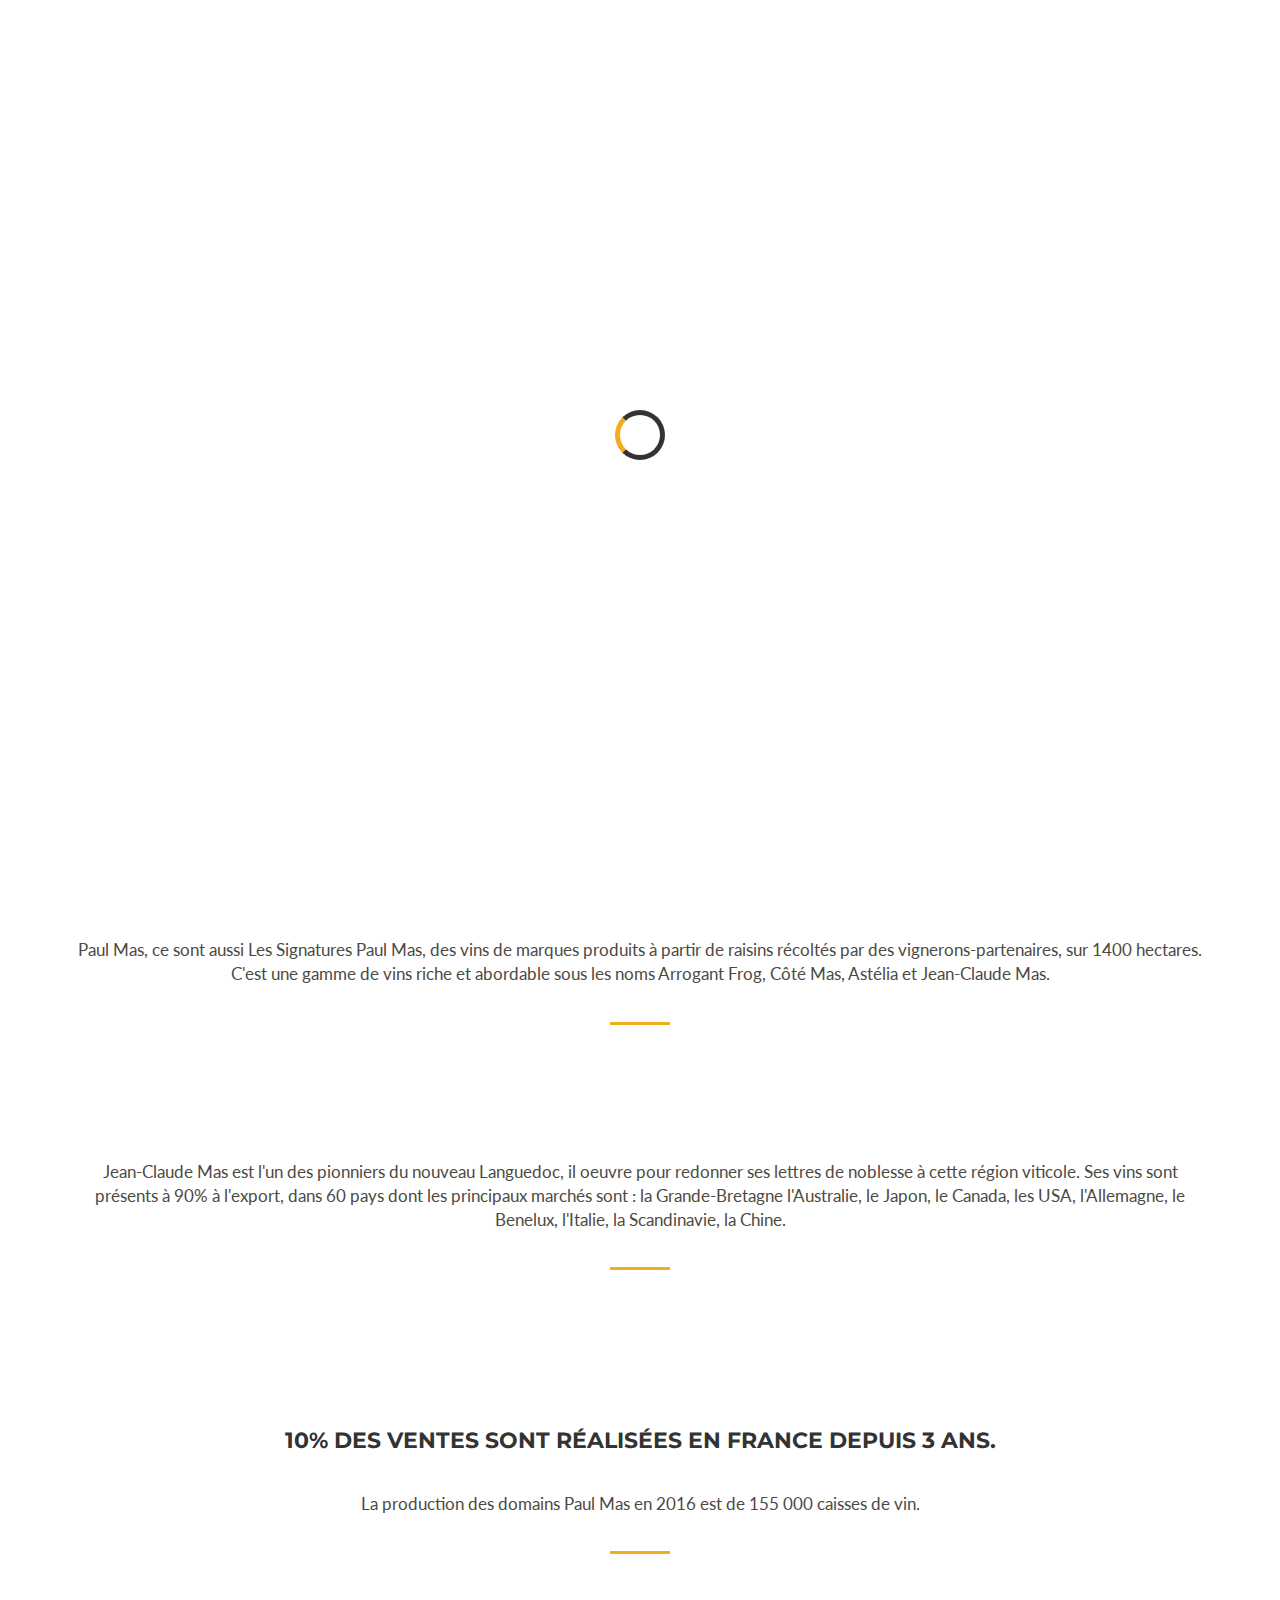
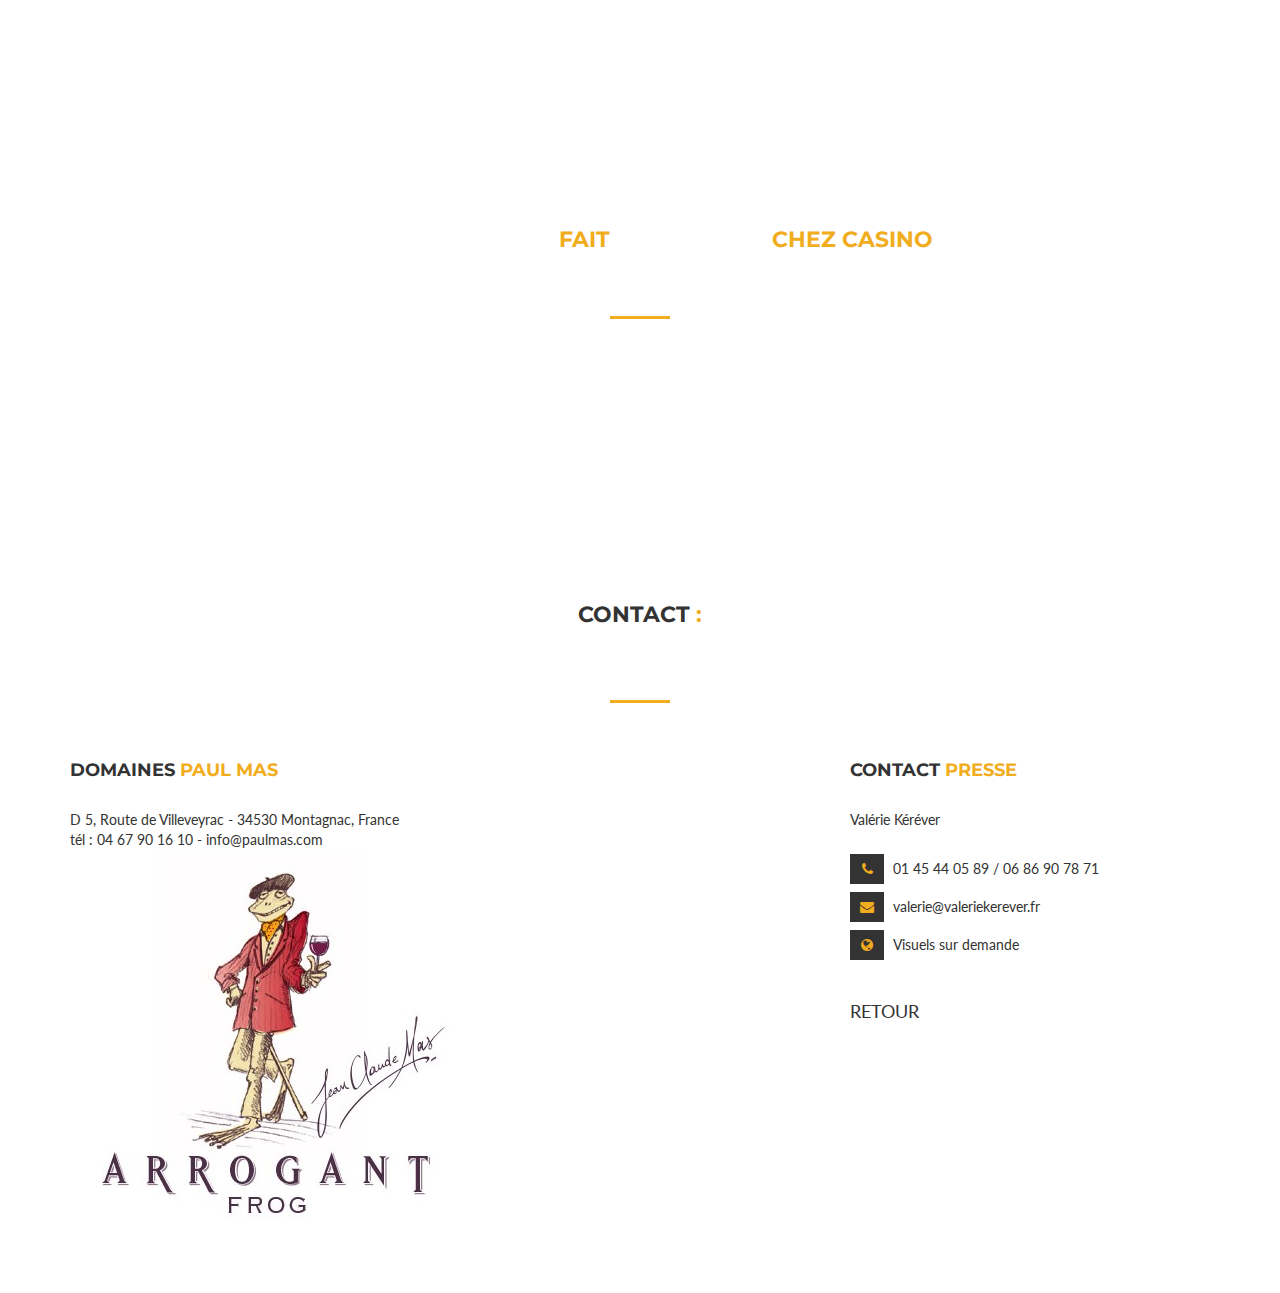
==== commit 93b219e0: "details" ====
--- a/frog/about.html
+++ b/frog/about.html
@@ -41,7 +41,7 @@
 		
 	<div id="home">
 	
-		<div id="slides_background_home">
+		<div id="slides_background_home" style="position: relative; overflow: hidden; width: 100%; height: 550px;">
 			<div class="slides-container">
 				<div class="img0"></div>
 			</div>
@@ -179,7 +179,7 @@
 						</div>
 					</div>
                         <div class="content_big_title">
-                            <a href="index.html">Retour</a>
+                            <a href="home.html">Retour</a>
                         </div>
 				</div>
 			</div>
--- a/frog/css/style2.css
+++ b/frog/css/style2.css
@@ -193,6 +193,7 @@
 #slides_background_home {
 	position: relative;
 	background-color:black;
+	height: 550px !important;
 }
 
 #slides_background_home .slides-container {
@@ -208,6 +209,7 @@
 /* Change the picture of the home background here */
 #slides_background_home .slides-container .img0{
 	background:url(../img/vignoble.jpg) center fixed ;
+	background-size: cover;
 }
 
 #slides_background_home .slides-container .img1{
@@ -318,7 +320,7 @@
 	margin:0 auto;
 	z-index:2;
 	background: transparent;
-	height:auto;
+	height:550px;
 	min-height:300px;
 	padding-left: 70px;
 }
